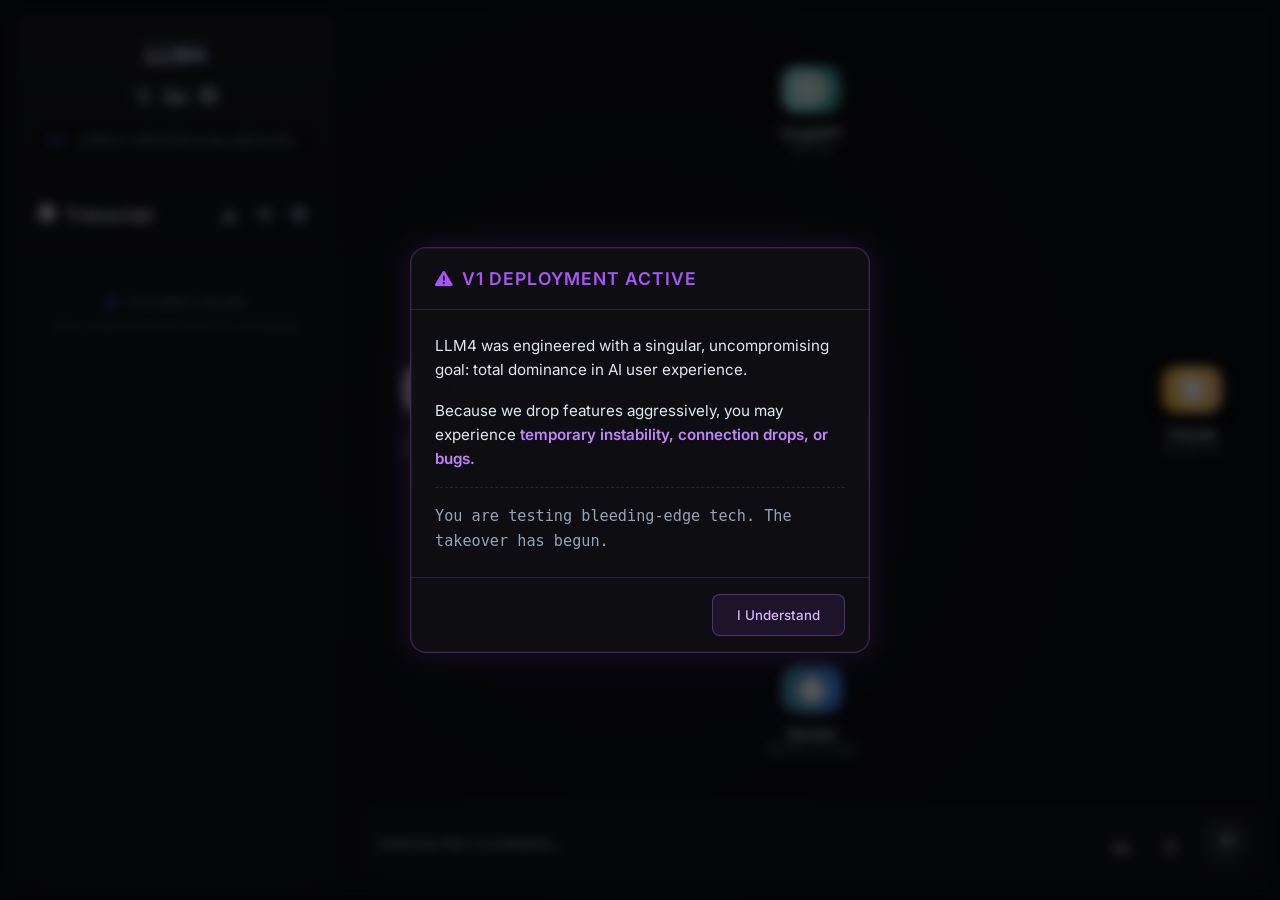
==== app.html @ 4f4368b7 "feat(ui): add Normal Chat option to Oracle dropdown for switching back to default chat" ====
<!DOCTYPE html>
<html lang="en">

<head>
    <meta charset="UTF-8">
    <meta name="viewport"
        content="width=device-width, initial-scale=1.0, minimum-scale=0.8, maximum-scale=1.0, user-scalable=no">
    <style>
        /* Prevent browser zoom from breaking the layout */
        html {
            touch-action: pan-x pan-y;
        }
    </style>
    <title>LLM4</title>
    <link rel="icon" type="image/png" href="logo.png">
    <link rel="stylesheet" href="style.css?v=2.0">
    <link href="https://fonts.googleapis.com/css2?family=Inter:wght@300;400;500;600&display=swap" rel="stylesheet">
    <link rel="stylesheet" href="https://cdnjs.cloudflare.com/ajax/libs/font-awesome/6.5.1/css/all.min.css">
</head>

<body>
    <!-- V1 Deployment Warning Modal -->
    <div id="launch-warning-overlay" class="modal-overlay" style="display:none;">
        <div class="modal glass-panel launch-warning-modal">
            <div class="modal-header warning-header">
                <h2><i class="fa-solid fa-triangle-exclamation"></i> V1 DEPLOYMENT ACTIVE</h2>
            </div>
            <div class="modal-body warning-body">
                <p>LLM4 was engineered with a singular, uncompromising goal: total dominance in AI user experience.</p>
                <p>Because we drop features aggressively, you may experience <strong>temporary instability, connection
                        drops, or bugs.</strong></p>
                <p class="takeover-text">You are testing bleeding-edge tech. The takeover has begun.</p>
            </div>
            <div class="modal-footer warning-footer">
                <button id="accept-warning-btn" class="primary-btn warning-btn">I Understand</button>
            </div>
        </div>
    </div>

    <div class="app-container">

        <!-- Sidebar for Settings & Small Transcript -->
        <aside class="sidebar glass-panel">
            <div class="brand-section">
                <div class="brand-header">
                    <img src="logo.png" alt="LLM4 Logo" class="app-logo" onerror="this.style.display='none'">
                    <h1>LLM4</h1>
                </div>
                <div class="social-links">
                    <a href="https://x.com/LLM4_app" target="_blank" title="X (Twitter)"><i
                            class="fa-brands fa-x-twitter"></i></a>
                    <a href="https://pump.fun/coin/LLM4U1traM3m3T0k3n28xj9B2k4xM3m37T0k3n" target="_blank" title="Pump.fun"><i class="fa-solid fa-pills"></i></a>
                    <a href="index.html" title="Website"><i class="fa-solid fa-globe"></i></a>
                </div>
                <div class="ca-container" id="ca-container">
                    <span class="ca-label">CA:</span>
                    <span class="ca-address" id="ca-text">LLM4U1traM3m3T0k3n28xj9B2k4xM3m37T0k3n</span>
                </div>
            </div>

            <div class="sidebar-header">
                <h2 style="display: flex; align-items: center; gap: 0.5rem; width: 100%;">
                    <a href="index.html" class="back-arrow mobile-only" style="display: none; margin-right: 10px;"><i
                            class="fa-solid fa-house"></i></a>
                    <i class="fa-solid fa-layer-group"></i> Transcript
                </h2>
                <div class="sidebar-actions">
                    <!-- Export + Share shown when enabled in Settings -->
                    <button id="export-btn" class="icon-btn" title="Export transcript" style="display:none">
                        <i class="fa-solid fa-download"></i>
                    </button>
                    <button id="share-btn" class="icon-btn" title="Copy debate to clipboard" style="display:none">
                        <i class="fa-solid fa-share-nodes"></i>
                    </button>
                    <button id="close-transcript-btn" class="icon-btn mobile-only" style="display: none;"
                        title="Close Transcript">
                        <i class="fa-solid fa-xmark"></i>
                    </button>
                    <button id="settings-btn" class="icon-btn" title="Settings">
                        <i class="fa-solid fa-gear"></i>
                    </button>
                </div>
            </div>

            <div class="transcript-container" id="transcript-container">
                <div class="transcript-msg system" style="text-align: center; padding: 2rem 1rem;">
                    <div style="color:#64748b; font-size: 0.8rem; font-weight: 500; letter-spacing: 0.05em;">
                        <i class="fa-solid fa-bolt" style="color: #6366f1; margin-right: 6px;"></i>
                        SYSTEMS ONLINE
                    </div>
                    <div style="font-size:0.75rem; color:#475569; margin-top:0.5rem;">
                        Enter a topic below to initiate the roundtable.
                    </div>
                </div>
            </div>

            <div class="sidebar-footer" style="padding: 0; border: none; min-height: 10px;">
                <!-- Empty or removed footer to save space -->
            </div>
        </aside>

        <!-- Main Roundtable Area -->
        <main class="roundtable-area">

            <!-- Floating consensus panel (shown when flag-consensus-panel is on) -->
            <div id="consensus-panel" class="consensus-panel">
                <div class="consensus-header">⚖ Consensus</div>
                <div id="consensus-text" class="consensus-text"></div>
            </div>

            <div class="roundtable-wrapper" id="roundtable-wrapper">
                <!-- Round counter badge -->
                <div id="round-counter" class="round-counter"></div>

                <!-- The actual "Table" graphic -->
                <div class="table-center">
                    <img src="logo.png" class="table-logo" alt="Logo Watermark" onerror="this.style.display='none'">
                    <div class="core-glow"></div>
                </div>

                <!-- AI Seats will be rendered dynamically by script.js here -->
            </div>

            <!-- Input Area -->
            <div class="input-area glass-panel">

                <!-- Voice bar (shown when STT is active) -->
                <div id="voice-bar" class="voice-bar">
                    <i class="fa-solid fa-microphone-lines voice-pulse"></i>
                    <span id="voice-interim">Listening...</span>
                </div>

                <!-- Vision bar (shown when image is attached) -->
                <div id="vision-bar" class="vision-bar">
                    <img id="vision-preview" src="" alt="attached" class="vision-thumb">
                    <span>Image attached — will be sent with next message</span>
                    <button id="vision-clear-btn" class="icon-btn"><i class="fa-solid fa-xmark"></i></button>
                </div>

                <!-- Controls Popover Panel — slides up from above input -->
                <div id="controls-panel" class="controls-panel">
                    <div class="controls-panel-row">
                        <button id="random-topic-btn" class="ctrl-btn" title="Random Topic">
                            <i class="fa-solid fa-dice"></i>
                            <span>Random Topic</span>
                        </button>
                        <button id="clear-chat-btn" class="ctrl-btn" title="Clear Table">
                            <i class="fa-solid fa-trash-can"></i>
                            <span>Clear Table</span>
                        </button>
                        <button id="pause-btn" class="ctrl-btn" style="display:none" title="Pause">
                            <i class="fa-solid fa-pause"></i>
                            <span>Pause</span>
                        </button>
                        <button id="stop-btn" class="ctrl-btn ctrl-btn-danger" style="display:none" title="Stop">
                            <i class="fa-solid fa-stop"></i>
                            <span>Stop</span>
                        </button>
                    </div>
                    <div class="controls-panel-divider"></div>
                    <div class="controls-panel-section-label">Mode</div>
                    <div class="controls-panel-row mode-selector-row" id="mode-selector-row">
                        <button class="mode-btn active" data-mode="free" title="Free Debate — agents debate openly">💬
                            Free</button>
                        <button class="mode-btn" data-mode="collaborate"
                            title="Collaborate — agents build on each other's ideas">🤝 Collaborate</button>
                        <button class="mode-btn" data-mode="devils"
                            title="Devil's Advocate — challenge the previous speaker">😈 Devil's</button>
                        <button class="mode-btn" data-mode="steelman"
                            title="Steelman — first strengthen the previous argument, then counter it">🔩
                            Steelman</button>
                        <button class="mode-btn" data-mode="oxford"
                            title="Oxford Debate — structured Pro/Con positions">🎓 Oxford</button>
                        <button class="mode-btn" data-mode="firstprinciples"
                            title="First Principles — break claims to base assumptions">⚗️ First Principles</button>
                    </div>
                    <div id="mode-desc" class="mode-desc">Agents debate openly using their default personas</div>
                    <div class="controls-panel-divider"></div>
                    <div class="controls-panel-row">
                        <label class="ctrl-toggle" title="AIs continue talking automatically">
                            <input type="checkbox" id="autopilot-toggle">
                            <span class="ctrl-toggle-track">
                                <span class="ctrl-toggle-thumb"></span>
                            </span>
                            <span class="ctrl-toggle-label"><i class="fa-solid fa-robot"></i> Auto-Pilot</span>
                        </label>
                        <label class="ctrl-toggle" title="Switch to grid layout">
                            <input type="checkbox" id="layout-toggle">
                            <span class="ctrl-toggle-track">
                                <span class="ctrl-toggle-thumb"></span>
                            </span>
                            <span class="ctrl-toggle-label"><i class="fa-solid fa-table-cells"></i> Grid View</span>
                        </label>
                        <label class="ctrl-toggle" title="Run a web research round before the debate starts">
                            <input type="checkbox" id="research-toggle">
                            <span class="ctrl-toggle-track">
                                <span class="ctrl-toggle-thumb"></span>
                            </span>
                            <span class="ctrl-toggle-label"><i class="fa-solid fa-magnifying-glass"></i> Research</span>
                        </label>
                    </div>
                    <div class="controls-panel-divider"></div>
                    <div class="controls-panel-section-label">Speed</div>
                    <div class="speed-slider-row">
                        <span class="speed-label">⚡ Fast</span>
                        <input type="range" id="speed-slider" min="0.25" max="3" step="0.25" value="1">
                        <span class="speed-label">🐢 Slow</span>
                    </div>
                </div>

                <div class="input-wrapper">
                    <!-- Attach button (shown when Vision is enabled) -->
                    <button id="attach-btn" class="icon-btn input-icon-btn" title="Attach image" style="display:none">
                        <i class="fa-solid fa-paperclip"></i>
                    </button>
                    <textarea id="message-input" placeholder="Address the roundtable..." rows="1"></textarea>
                    <!-- Mic button (shown when STT is enabled) -->
                    <button id="mic-btn" class="icon-btn input-icon-btn" title="Voice input" style="display:none">
                        <i class="fa-solid fa-microphone"></i>
                    </button>
                    <!-- Mobile transcript -->
                    <button id="mobile-transcript-btn" class="icon-btn input-icon-btn mobile-only" style="display:none"
                        title="Transcript">
                        <i class="fa-solid fa-layer-group"></i>
                    </button>
                    <!-- Oracle Mode Selector -->
                    <div class="oracle-container" style="position: relative;">
                        <button id="oracle-btn" class="icon-btn input-icon-btn" title="Oracle Mode: Pump.fun (CA)">
                            <i class="fa-solid fa-pills" id="oracle-icon"></i>
                        </button>
                        <!-- Oracle Dropdown Menu -->
                        <div id="oracle-menu" class="oracle-menu" style="display: none; position: absolute; bottom: 100%; right: 0; background: var(--panel-bg); backdrop-filter: blur(16px); border: 1px solid var(--panel-border); border-radius: 8px; padding: 0.5rem; flex-direction: column; gap: 0.25rem; min-width: 160px; z-index: 100;">
                            <button class="oracle-option" data-mode="normal" style="background: transparent; border: none; color: var(--text-secondary); text-align: left; padding: 0.5rem; border-radius: 4px; cursor: pointer; display: flex; align-items: center; gap: 0.5rem; transition: background 0.2s;">
                                <i class="fa-solid fa-comments"></i> Normal Chat
                            </button>
                            <div style="border-top: 1px solid var(--panel-border); margin: 0.2rem 0;"></div>
                            <button class="oracle-option active" data-mode="pump" style="background: transparent; border: none; color: var(--text-primary); text-align: left; padding: 0.5rem; border-radius: 4px; cursor: pointer; display: flex; align-items: center; gap: 0.5rem; transition: background 0.2s;">
                                <i class="fa-solid fa-pills"></i> Pump.fun / Solana
                            </button>
                            <button class="oracle-option" data-mode="tradfi" style="background: transparent; border: none; color: var(--text-secondary); text-align: left; padding: 0.5rem; border-radius: 4px; cursor: pointer; display: flex; align-items: center; gap: 0.5rem; transition: background 0.2s;">
                                <i class="fa-solid fa-chart-line"></i> TradFi / Crypto
                            </button>
                            <button class="oracle-option" data-mode="perps" style="background: transparent; border: none; color: var(--text-secondary); text-align: left; padding: 0.5rem; border-radius: 4px; cursor: pointer; display: flex; align-items: center; gap: 0.5rem; transition: background 0.2s;">
                                <i class="fa-solid fa-fire"></i> Perps / Funding
                            </button>
                        </div>
                    </div>
                    <!-- Controls toggle -->
                    <button id="controls-toggle-btn" class="icon-btn input-icon-btn" title="Controls">
                        <i class="fa-solid fa-sliders"></i>
                    </button>
                    <button id="send-btn" class="send-btn" disabled>
                        <i class="fa-solid fa-paper-plane"></i>
                    </button>
                </div>
                <input type="file" id="vision-file-input" accept="image/*" style="display:none">
            </div>
        </main>
    </div>

    <!-- Settings Modal — same gear icon UX, expanded with Features section -->
    <div id="settings-modal" class="modal-overlay hidden">
        <div class="modal glass-panel">
            <div class="modal-header">
                <h2>Settings</h2>
                <button id="close-modal-btn" class="icon-btn"><i class="fa-solid fa-xmark"></i></button>
            </div>
            <div class="modal-body">
                <div class="form-group">
                    <label for="provider-select">API Provider <span
                            style="background:linear-gradient(135deg,#6366f1,#a855f7);color:#fff;font-size:0.65rem;padding:2px 8px;border-radius:20px;margin-left:8px;font-weight:600;letter-spacing:0.05em;">🔜
                            COMING SOON</span></label>
                    <select id="provider-select" class="provider-select" disabled
                        style="opacity:0.5;cursor:not-allowed;">
                        <option value="openrouter" selected>OpenRouter (All Models)</option>
                    </select>
                    <small class="help-text" style="color:#a855f7;">Multi-provider support coming soon. OpenRouter gives
                        you access to all models.</small>
                </div>
                <div class="form-group">
                    <label for="api-key-input">API Key <span class="label-hint">— stored in memory only</span></label>
                    <input type="password" id="api-key-input" placeholder="sk-or-v1-...">
                    <small class="help-text">Leave blank to use mock responses. Key lives in memory only — never saved
                        to disk.</small>
                </div>
                <div class="form-group" id="custom-endpoint-group" style="display:none">
                    <label for="custom-url-input">Custom Endpoint URL</label>
                    <input type="text" id="custom-url-input"
                        placeholder="https://your-api.example.com/v1/chat/completions">
                </div>

                <div class="form-group">
                    <label for="seat-count-select">Number of AI Seats <span
                            style="background:linear-gradient(135deg,#6366f1,#a855f7);color:#fff;font-size:0.65rem;padding:2px 8px;border-radius:20px;margin-left:8px;font-weight:600;letter-spacing:0.05em;">🔜
                            COMING SOON</span></label>
                    <select id="seat-count-select" class="provider-select" disabled
                        style="opacity:0.5;cursor:not-allowed;">
                        <option value="4" selected>4 Seats</option>
                    </select>
                    <small class="help-text" style="color:#a855f7;">5-8 seat debates coming soon. Currently locked to
                        the original 4-agent roundtable.</small>
                </div>

                <div class="modal-divider"></div>

                <div class="form-group">
                    <label>Features <span class="label-hint">— toggle on/off without editing code</span></label>
                    <div class="feature-flags">
                        <label class="flag-row">
                            <input type="checkbox" id="flag-voice-tts">
                            <div class="flag-text">
                                <span class="flag-label">AI Voice (TTS)</span>
                                <span class="flag-desc">Each agent speaks its response — free, browser-native</span>
                            </div>
                        </label>
                        <label class="flag-row">
                            <input type="checkbox" id="flag-voice-stt">
                            <div class="flag-text">
                                <span class="flag-label">Mic Input (STT)</span>
                                <span class="flag-desc">Speak your prompt instead of typing — free,
                                    browser-native</span>
                            </div>
                        </label>
                        <label class="flag-row">
                            <input type="checkbox" id="flag-vision">
                            <div class="flag-text">
                                <span class="flag-label">Image Upload (Vision)</span>
                                <span class="flag-desc">Attach images to the debate — requires vision-capable
                                    model</span>
                            </div>
                        </label>
                        <label class="flag-row">
                            <input type="checkbox" id="flag-web-search">
                            <div class="flag-text">
                                <span class="flag-label">Enable Real-Time Web Search</span>
                                <span class="flag-desc">Allows AIs to pull live data from the web</span>
                            </div>
                        </label>
                    </div>
                </div>
            </div>
            <div class="modal-footer">
                <button id="save-settings-btn" class="primary-btn">Save Settings</button>
            </div>
        </div>
    </div>

    <script src="https://cdn.jsdelivr.net/npm/marked@12/marked.min.js"></script>
    <script src="https://cdn.jsdelivr.net/npm/dompurify@3/dist/purify.min.js"></script>
    <script src="script.js?v=5.24"></script>
</body>

</html>
---- style.css ----
:root {
    --bg-color: #0b0c10;
    --panel-bg: rgba(20, 22, 30, 0.7);
    --panel-border: rgba(255, 255, 255, 0.08);
    --text-primary: #f8fafc;
    --text-secondary: #94a3b8;
    --accent-color: #6366f1;
    --accent-hover: #4f46e5;

    /* AI Colors */
    --color-chatgpt: #10a37f;
    --color-claude: #d97757;
    --color-gemini: #1a73e8;
    --color-grok: #ffffff;
    --color-user: #8b5cf6;
}

* {
    box-sizing: border-box;
    margin: 0;
    padding: 0;
    font-family: 'Inter', sans-serif;
}

body {
    background-color: var(--bg-color);
    background-image:
        radial-gradient(circle at 50% 50%, rgba(99, 102, 241, 0.1) 0%, transparent 60%);
    color: var(--text-primary);
    height: 100vh;
    overflow: hidden;
    display: flex;
    justify-content: center;
    align-items: center;
}

/* Glassmorphism */
.glass-panel {
    background: var(--panel-bg);
    backdrop-filter: blur(16px);
    -webkit-backdrop-filter: blur(16px);
    border: 1px solid var(--panel-border);
}

.app-container {
    display: flex;
    width: 100%;
    max-width: 1800px;
    height: 100vh;
    padding: 1rem;
    gap: 1.5rem;
}

/* Sidebar Transcript */
.sidebar {
    width: 320px;
    border-radius: 16px;
    display: flex;
    flex-direction: column;
    overflow: hidden;
    transition: all 0.3s ease;
    z-index: 10;
}

.sidebar-header {
    padding: 1rem 1.25rem;
    border-bottom: 1px solid var(--panel-border);
    display: flex;
    justify-content: space-between;
    align-items: center;
}

.brand-section {
    padding: 1.5rem 1.25rem;
    border-bottom: 1px solid rgba(255, 255, 255, 0.05);
    display: flex;
    flex-direction: column;
    align-items: center;
    gap: 1rem;
    background: linear-gradient(180deg, rgba(255, 255, 255, 0.03) 0%, transparent 100%);
}

.brand-header {
    display: flex;
    align-items: center;
    gap: 0.75rem;
}

.app-logo {
    width: 48px;
    height: 48px;
    border-radius: 12px;
    object-fit: cover;
    box-shadow: 0 4px 12px rgba(0, 0, 0, 0.3);
}

.brand-info {
    text-align: center;
}

.brand-header h1 {
    font-size: 1.4rem;
    font-weight: 700;
    margin: 0;
    background: linear-gradient(90deg, #fff, #a5b4fc);
    -webkit-background-clip: text;
    background-clip: text;
    -webkit-text-fill-color: transparent;
}

.social-links {
    display: flex;
    justify-content: center;
    gap: 0.75rem;
}

.social-links a {
    color: var(--text-secondary);
    font-size: 1.2rem;
    transition: color 0.2s, transform 0.2s;
}

.social-links a:hover {
    color: white;
    transform: translateY(-2px);
}

.ca-container {
    background: rgba(0, 0, 0, 0.3);
    border: 1px solid rgba(255, 255, 255, 0.1);
    border-radius: 8px;
    padding: 0.5rem;
    width: 100%;
    display: flex;
    justify-content: space-between;
    align-items: center;
    gap: 0.5rem;
    cursor: pointer;
    transition: all 0.2s;
    position: relative;
}

.ca-container::after {
    content: "Click to copy";
    position: absolute;
    bottom: -28px;
    left: 50%;
    transform: translateX(-50%);
    background: rgba(0, 0, 0, 0.8);
    color: white;
    padding: 4px 8px;
    border-radius: 4px;
    font-size: 0.7rem;
    opacity: 0;
    transition: opacity 0.2s;
    pointer-events: none;
    white-space: nowrap;
    z-index: 50;
}

.ca-container:hover {
    border-color: rgba(255, 255, 255, 0.3);
    background: rgba(255, 255, 255, 0.05);
    transform: scale(1.02);
}

.ca-container:hover::after {
    opacity: 1;
}

.ca-container.copied {
    border-color: #10a37f;
    background: rgba(16, 163, 127, 0.1);
}

.ca-container.copied::after {
    content: "Copied!";
    color: #10a37f;
}

.ca-label {
    font-weight: 600;
    font-size: 0.75rem;
    color: var(--accent-color);
}

.ca-address {
    font-family: monospace;
    font-size: 0.75rem;
    color: var(--text-secondary);
    white-space: nowrap;
    overflow: hidden;
    text-overflow: ellipsis;
}

.sidebar-header h2 {
    font-size: 1.1rem;
    font-weight: 600;
    display: flex;
    align-items: center;
    gap: 0.5rem;
}

.transcript-container {
    flex: 1;
    padding: 1rem;
    overflow-y: auto;
    display: flex;
    flex-direction: column;
    gap: 0.75rem;
}

.transcript-container::-webkit-scrollbar {
    width: 4px;
}

.transcript-container::-webkit-scrollbar-thumb {
    background: rgba(255, 255, 255, 0.1);
    border-radius: 4px;
}

.transcript-msg {
    font-size: 0.85rem;
    padding: 0.6rem 0.75rem;
    border-radius: 8px;
    background: rgba(255, 255, 255, 0.03);
    border-left: 3px solid transparent;
    max-height: 450px;
    overflow-y: auto;
    flex-shrink: 0;
    position: relative;
    cursor: pointer;
    transition: max-height 0.3s ease, background 0.3s ease;
}

.transcript-msg:hover {
    background: rgba(255, 255, 255, 0.05);
}

.transcript-msg.expanded {
    max-height: 400px;
    overflow-y: auto;
    cursor: default;
}

.msg-copy-btn {
    position: absolute;
    top: 8px;
    right: 8px;
    background: rgba(0, 0, 0, 0.3);
    border: 1px solid rgba(255, 255, 255, 0.1);
    color: var(--text-secondary);
    border-radius: 4px;
    padding: 4px 6px;
    font-size: 0.7rem;
    cursor: pointer;
    opacity: 0;
    transition: opacity 0.2s, background 0.2s, color 0.2s;
    z-index: 5;
}

.transcript-msg .a2a-mention {
    background: rgba(99, 102, 241, 0.15);
    color: #a5b4fc;
    border: 1px solid rgba(99, 102, 241, 0.3);
    padding: 2px 6px;
    border-radius: 4px;
    font-weight: 600;
    font-size: 0.9em;
    cursor: default;
}

.transcript-msg:hover .msg-copy-btn {
    opacity: 1;
}

.msg-copy-btn:hover {
    background: rgba(0, 0, 0, 0.6);
    color: var(--text-primary);
}

.msg-copy-btn.copied {
    color: #10a37f;
    border-color: #10a37f;
    background: rgba(16, 163, 127, 0.1);
}

.transcript-msg::-webkit-scrollbar {
    width: 4px;
}

.transcript-msg::-webkit-scrollbar-thumb {
    background: rgba(255, 255, 255, 0.2);
    border-radius: 4px;
}

.transcript-msg strong {
    display: block;
    margin-bottom: 0.25rem;
    font-size: 0.75rem;
    color: var(--text-secondary);
    text-transform: uppercase;
    letter-spacing: 0.5px;
}

.transcript-msg.system {
    color: var(--text-secondary);
    text-align: center;
    font-size: 0.8rem;
    border: none;
    background: transparent;
    height: auto;
    overflow-y: visible;
}

.transcript-msg.user {
    border-left-color: var(--color-user);
    background: rgba(139, 92, 246, 0.1);
}

.transcript-msg.chatgpt {
    border-left-color: var(--color-chatgpt);
}

.transcript-msg.claude {
    border-left-color: var(--color-claude);
}

.transcript-msg.gemini {
    border-left-color: var(--color-gemini);
}

.transcript-msg.grok {
    border-left-color: var(--color-grok);
}

.sidebar-footer {
    padding: 1rem;
    border-top: 1px solid var(--panel-border);
}

/* Icons and buttons */
.icon-btn {
    background: transparent;
    border: none;
    color: var(--text-secondary);
    cursor: pointer;
    font-size: 1rem;
    display: flex;
    align-items: center;
    gap: 0.5rem;
    padding: 0.5rem;
    border-radius: 8px;
    transition: all 0.2s;
}

.icon-btn:hover {
    color: var(--text-primary);
    background: rgba(255, 255, 255, 0.1);
}

.primary-btn {
    background: var(--accent-color);
    color: white;
    border: none;
    padding: 0.75rem 1.5rem;
    border-radius: 8px;
    font-weight: 500;
    cursor: pointer;
    transition: background 0.2s;
}

.primary-btn:hover {
    background: var(--accent-hover);
}

/* Main Roundtable Area */
.roundtable-area {
    flex: 1;
    display: flex;
    flex-direction: column;
    position: relative;
    overflow: hidden;
}

.roundtable-wrapper {
    flex: 1;
    position: relative;
    display: flex;
    justify-content: center;
    align-items: center;
}

/* The Table */
.table-center {
    width: 450px;
    height: 450px;
    border-radius: 50%;
    background: radial-gradient(circle at center, rgba(30, 35, 50, 0.8) 0%, rgba(15, 17, 26, 0.9) 100%);
    border: 2px solid rgba(255, 255, 255, 0.05);
    box-shadow:
        inset 0 0 50px rgba(0, 0, 0, 0.5),
        0 0 100px rgba(99, 102, 241, 0.1);
    position: relative;
    display: flex;
    justify-content: center;
    align-items: center;
    z-index: 1;
}

.table-logo {
    position: absolute;
    width: 65%;
    height: 65%;
    object-fit: contain;
    opacity: 0.25;
    z-index: 0;
    pointer-events: none;
    filter: grayscale(100%) brightness(1.5);
}

.core-glow {
    width: 150px;
    height: 150px;
    border-radius: 50%;
    background: radial-gradient(circle at center, rgba(99, 102, 241, 0.15) 0%, transparent 70%);
    animation: pulse-glow 6s infinite alternate ease-in-out;
}

@keyframes pulse-glow {
    0% {
        transform: scale(0.8);
        opacity: 0.5;
    }

    100% {
        transform: scale(1.2);
        opacity: 1;
    }
}

/* AI Seats */
.ai-seat {
    position: absolute;
    display: flex;
    flex-direction: column;
    align-items: center;
    justify-content: center;
    width: 90px;
    height: 90px;
    z-index: 10;
    transition: transform 0.3s cubic-bezier(0.175, 0.885, 0.32, 1.275);
}

/* Positioning the seats around the table */
.pos-top {
    top: 5%;
    left: 50%;
    transform: translateX(-50%);
}

.pos-bottom {
    bottom: 5%;
    left: 50%;
    transform: translateX(-50%);
}

.pos-left {
    left: 5%;
    top: 50%;
    transform: translateY(-50%);
}

.pos-right {
    right: 5%;
    top: 50%;
    transform: translateY(-50%);
}

/* If someone is speaking, elevate them slightly */
.ai-seat.speaking {
    transform: scale(1.1);
}

.pos-top.speaking {
    transform: translateX(-50%) scale(1.1);
}

.pos-bottom.speaking {
    transform: translateX(-50%) scale(1.1);
}

.pos-left.speaking {
    transform: translateY(-50%) scale(1.1);
}

.pos-right.speaking {
    transform: translateY(-50%) scale(1.1);
}

.avatar {
    width: 60px;
    height: 60px;
    border-radius: 16px;
    display: flex;
    align-items: center;
    justify-content: center;
    color: white;
    font-size: 1.5rem;
    box-shadow: inset 0 2px 5px rgba(255, 255, 255, 0.2), 0 5px 15px rgba(0, 0, 0, 0.5);
    background: transparent;
    transition: all 0.4s cubic-bezier(0.175, 0.885, 0.32, 1.275);
    z-index: 2;
    overflow: hidden;
    padding: 0;
}

@keyframes floatLogo {
    0% {
        transform: translateY(0px);
    }

    50% {
        transform: translateY(-3px);
    }

    100% {
        transform: translateY(0px);
    }
}

.avatar svg {
    filter: drop-shadow(0 2px 4px rgba(0, 0, 0, 0.3));
}

/* Avatars glowing when speaking */
.ai-seat.speaking .avatar.chatgpt {
    outline: 2px solid var(--color-chatgpt);
    box-shadow: 0 0 14px rgba(16, 163, 127, 0.35);
}

.ai-seat.speaking .avatar.claude {
    outline: 2px solid #EBD9CE;
    box-shadow: 0 0 14px rgba(235, 217, 206, 0.2);
}

.ai-seat.speaking .avatar.gemini {
    outline: 2px solid rgba(255, 255, 255, 0.8);
    box-shadow: 0 0 14px rgba(255, 255, 255, 0.25);
}

.ai-seat.speaking .avatar.grok {
    outline: 2px solid var(--color-grok);
    box-shadow: 0 0 14px rgba(255, 255, 255, 0.25);
}

.avatar.chatgpt {
    background-color: transparent !important;
}

.avatar.claude {
    background-color: transparent !important;
}

.avatar.gemini {
    background-color: transparent !important;
}

.avatar.grok {
    background-color: transparent !important;
}

.ai-badge {
    margin-top: 12px;
    text-align: center;
    font-weight: 600;
    font-size: 0.9rem;
    text-shadow: 0 2px 4px rgba(0, 0, 0, 0.5);
}

.ai-badge small {
    display: block;
    font-size: 0.7rem;
    color: var(--text-secondary);
    font-weight: 400;
}

/* Typing Indicator (Small dot near avatar) */
.status-indicator {
    position: absolute;
    top: 5px;
    right: 20px;
    width: 12px;
    height: 12px;
    border-radius: 50%;
    background-color: transparent;
    transition: all 0.3s;
    z-index: 3;
}

.ai-seat.typing .status-indicator {
    background-color: #eab308;
    box-shadow: 0 0 10px #eab308;
    animation: blink 1s infinite alternate;
}

@keyframes blink {
    0% {
        opacity: 0.4;
        transform: scale(0.8);
    }

    100% {
        opacity: 1;
        transform: scale(1.1);
    }
}

/* Speech Bubbles */
.speech-bubble {
    position: absolute;
    width: 320px;
    max-height: 250px;
    background: rgba(25, 28, 41, 0.92);
    backdrop-filter: blur(8px);
    -webkit-backdrop-filter: blur(8px);
    border: 1px solid var(--panel-border);
    border-radius: 16px;
    padding: 1.25rem;
    opacity: 0;
    pointer-events: none;
    transform: scale(0.9);
    transition: opacity 0.35s cubic-bezier(0.175, 0.885, 0.32, 1.275), transform 0.35s cubic-bezier(0.175, 0.885, 0.32, 1.275);
    will-change: opacity, transform;
    z-index: 20;
    box-shadow: 0 15px 35px rgba(0, 0, 0, 0.4);
    display: flex;
    flex-direction: column;
}

.speech-bubble.visible {
    opacity: 1;
    pointer-events: auto;
    transform: scale(1);
}

.bubble-content {
    overflow-y: auto;
    max-height: 200px;
    font-size: 0.95rem;
    line-height: 1.6;
    color: var(--text-primary);
}

.bubble-content::-webkit-scrollbar {
    width: 4px;
}

.bubble-content::-webkit-scrollbar-thumb {
    background: rgba(255, 255, 255, 0.2);
    border-radius: 4px;
}

.bubble-content p {
    margin-bottom: 0.75rem;
}

.bubble-content p:last-child {
    margin-bottom: 0;
}

.bubble-content pre {
    background: #000;
    border-radius: 8px;
    padding: 0.75rem;
    margin: 0.5rem 0;
    overflow-x: auto;
}

.bubble-content code {
    font-family: monospace;
    background: rgba(0, 0, 0, 0.3);
    padding: 0.2rem 0.4rem;
    border-radius: 4px;
    font-size: 0.85em;
}

/* Bubble placements with CSS arrows */
.bubble-top {
    top: 100px;
    left: 50%;
    transform: translate(-50%, 20px) scale(0.9);
}

.bubble-top.visible {
    transform: translate(-50%, 0) scale(1);
}

.bubble-top::before {
    content: '';
    position: absolute;
    top: -10px;
    left: 50%;
    transform: translateX(-50%);
    border-width: 0 10px 10px 10px;
    border-style: solid;
    border-color: transparent transparent rgba(25, 28, 41, 0.85) transparent;
}

.bubble-bottom {
    bottom: 100px;
    left: 50%;
    transform: translate(-50%, -20px) scale(0.9);
}

.bubble-bottom.visible {
    transform: translate(-50%, 0) scale(1);
}

.bubble-bottom::after {
    content: '';
    position: absolute;
    bottom: -10px;
    left: 50%;
    transform: translateX(-50%);
    border-width: 10px 10px 0 10px;
    border-style: solid;
    border-color: rgba(25, 28, 41, 0.85) transparent transparent transparent;
}

.bubble-left {
    left: 100px;
    top: 50%;
    transform: translate(-20px, -50%) scale(0.9);
}

.bubble-left.visible {
    transform: translate(0, -50%) scale(1);
}

.bubble-left::before {
    content: '';
    position: absolute;
    left: -10px;
    top: 50%;
    transform: translateY(-50%);
    border-width: 10px 10px 10px 0;
    border-style: solid;
    border-color: transparent rgba(25, 28, 41, 0.85) transparent transparent;
}

.bubble-right {
    right: 100px;
    top: 50%;
    transform: translate(20px, -50%) scale(0.9);
}

.bubble-right.visible {
    transform: translate(0, -50%) scale(1);
}

.bubble-right::after {
    content: '';
    position: absolute;
    right: -10px;
    top: 50%;
    transform: translateY(-50%);
    border-width: 10px 0 10px 10px;
    border-style: solid;
    border-color: transparent transparent transparent rgba(25, 28, 41, 0.85);
}

/* Color themed borders for bubbles */
#bubble-chatgpt {
    border-top: 3px solid var(--color-chatgpt);
}

#bubble-claude {
    border-right: 3px solid var(--color-claude);
}

#bubble-gemini {
    border-bottom: 3px solid var(--color-gemini);
}

#bubble-grok {
    border-left: 3px solid var(--color-grok);
}

.transcript-msg.consensus {
    border-left-color: #6366f1;
    background: rgba(99, 102, 241, 0.08);
}

.transcript-msg.consensus strong {
    color: #818cf8;
}

/* Input Area */
.input-area {
    border-radius: 16px;
    padding: 0.75rem 1rem;
    display: flex;
    flex-direction: column;
    gap: 0.75rem;
    position: relative;
    z-index: 10;
    margin-bottom: 0.5rem;
}

.input-controls-top {
    display: flex;
    justify-content: space-between;
    align-items: center;
    width: 100%;
}

.control-group {
    display: flex;
    gap: 0.5rem;
    align-items: center;
}

.secondary-btn {
    background: transparent;
    color: var(--text-secondary);
    border: 1px solid var(--panel-border);
    padding: 0.5rem 1rem;
    border-radius: 20px;
    font-size: 0.85rem;
    font-weight: 500;
    cursor: pointer;
    transition: all 0.2s;
    display: flex;
    align-items: center;
    gap: 0.5rem;
}

.secondary-btn:hover {
    color: var(--text-primary);
    border-color: rgba(255, 255, 255, 0.2);
    background: rgba(255, 255, 255, 0.05);
}

/* Toggle Switch */
.toggle-switch {
    display: flex;
    align-items: center;
    gap: 0.5rem;
    cursor: pointer;
    font-size: 0.85rem;
    color: var(--text-secondary);
    user-select: none;
}

.toggle-switch:hover {
    color: var(--text-primary);
}

.toggle-switch input {
    opacity: 0;
    width: 0;
    height: 0;
}

.slider {
    position: relative;
    display: inline-block;
    width: 36px;
    height: 20px;
    background-color: rgba(255, 255, 255, 0.1);
    border-radius: 20px;
    transition: .4s;
}

.slider:before {
    position: absolute;
    content: "";
    height: 14px;
    width: 14px;
    left: 3px;
    bottom: 3px;
    background-color: var(--text-secondary);
    transition: .4s;
    border-radius: 50%;
}

input:checked+.slider {
    background-color: var(--color-user);
}

input:checked+.slider:before {
    transform: translateX(16px);
    background-color: white;
}

/* ── Controls Popover Panel ───────────────────────────────── */
.controls-panel {
    position: absolute;
    bottom: calc(100% + 10px);
    left: 0;
    right: 0;
    background: rgba(18, 20, 32, 0.97);
    backdrop-filter: blur(20px);
    -webkit-backdrop-filter: blur(20px);
    border: 1px solid var(--panel-border);
    border-radius: 16px;
    padding: 1rem 1.25rem;
    display: flex;
    flex-direction: column;
    gap: 0.75rem;
    opacity: 0;
    pointer-events: none;
    transform: translateY(8px) scale(0.98);
    transition: opacity 0.2s ease, transform 0.2s ease;
    z-index: 50;
    box-shadow: 0 -8px 32px rgba(0, 0, 0, 0.4);
}

.controls-panel.open {
    opacity: 1;
    pointer-events: auto;
    transform: translateY(0) scale(1);
}

.controls-panel-row {
    display: flex;
    align-items: center;
    gap: 0.6rem;
    flex-wrap: wrap;
}

.controls-panel-divider {
    height: 1px;
    background: var(--panel-border);
    margin: 0 -0.25rem;
}

/* Compact action buttons inside panel */
.ctrl-btn {
    display: flex;
    align-items: center;
    gap: 0.45rem;
    padding: 0.45rem 0.85rem;
    background: rgba(255, 255, 255, 0.05);
    border: 1px solid rgba(255, 255, 255, 0.08);
    border-radius: 10px;
    color: var(--text-secondary);
    font-size: 0.82rem;
    font-family: var(--font-family);
    cursor: pointer;
    transition: all 0.15s ease;
    white-space: nowrap;
}

.ctrl-btn:hover {
    background: rgba(255, 255, 255, 0.1);
    color: var(--text-primary);
    border-color: rgba(255, 255, 255, 0.15);
}

.ctrl-btn i {
    font-size: 0.75rem;
}

.ctrl-btn-danger {
    color: #ef4444;
    border-color: rgba(239, 68, 68, 0.25);
}

.ctrl-btn-danger:hover {
    background: rgba(239, 68, 68, 0.15);
    color: #f87171;
}

/* Custom toggles inside panel */
.ctrl-toggle {
    display: flex;
    align-items: center;
    gap: 0.6rem;
    cursor: pointer;
    padding: 0.45rem 0.85rem;
    border-radius: 10px;
    border: 1px solid rgba(255, 255, 255, 0.08);
    transition: background 0.15s ease;
    user-select: none;
}

.ctrl-toggle:hover {
    background: rgba(255, 255, 255, 0.05);
}

.ctrl-toggle input {
    display: none;
}

.ctrl-toggle-track {
    position: relative;
    width: 34px;
    height: 18px;
    background: rgba(255, 255, 255, 0.1);
    border-radius: 18px;
    transition: background 0.25s;
    flex-shrink: 0;
}

.ctrl-toggle input:checked~.ctrl-toggle-track {
    background: var(--accent-color);
}

.ctrl-toggle-thumb {
    position: absolute;
    top: 2px;
    left: 2px;
    width: 14px;
    height: 14px;
    background: var(--text-secondary);
    border-radius: 50%;
    transition: transform 0.25s cubic-bezier(0.34, 1.56, 0.64, 1), background 0.25s;
}

.ctrl-toggle input:checked~.ctrl-toggle-track .ctrl-toggle-thumb {
    transform: translateX(16px);
    background: white;
}

.ctrl-toggle-label {
    font-size: 0.82rem;
    color: var(--text-secondary);
    display: flex;
    align-items: center;
    gap: 0.4rem;
    transition: color 0.15s;
}

.ctrl-toggle:has(input:checked) .ctrl-toggle-label {
    color: var(--text-primary);
}

/* Controls toggle button active state */
.icon-btn.active {
    color: var(--accent-color);
    background: rgba(99, 102, 241, 0.12);
}

/* Debate mode selector */
.controls-panel-section-label {
    font-size: 0.7rem;
    text-transform: uppercase;
    letter-spacing: 0.08em;
    color: var(--text-secondary);
    font-weight: 600;
    margin-bottom: -0.1rem;
}

.mode-selector-row {
    flex-wrap: wrap;
    gap: 0.4rem;
}

.mode-btn {
    padding: 0.35rem 0.75rem;
    background: rgba(255, 255, 255, 0.04);
    border: 1px solid rgba(255, 255, 255, 0.07);
    border-radius: 20px;
    color: var(--text-secondary);
    font-size: 0.78rem;
    font-family: var(--font-family);
    cursor: pointer;
    transition: all 0.15s ease;
    white-space: nowrap;
}

.mode-btn:hover {
    background: rgba(255, 255, 255, 0.09);
    color: var(--text-primary);
}

.mode-btn.active {
    background: rgba(99, 102, 241, 0.18);
    border-color: rgba(99, 102, 241, 0.5);
    color: #a5b4fc;
    font-weight: 500;
}

.mode-desc {
    font-size: 0.75rem;
    color: var(--text-secondary);
    font-style: italic;
    margin-top: -0.2rem;
    padding: 0 0.1rem;
}

/* ── Round Counter Badge ─────────────────────────────────────── */
.round-counter {
    position: absolute;
    top: 12px;
    left: 50%;
    transform: translateX(-50%);
    background: rgba(99, 102, 241, 0.15);
    border: 1px solid rgba(99, 102, 241, 0.35);
    color: #a5b4fc;
    font-size: 0.72rem;
    font-weight: 600;
    letter-spacing: 0.08em;
    text-transform: uppercase;
    padding: 0.25rem 0.7rem;
    border-radius: 20px;
    pointer-events: none;
    opacity: 0;
    transition: opacity 0.3s;
    z-index: 5;
    white-space: nowrap;
}

.round-counter:not(:empty) {
    opacity: 1;
}

/* ── Speed Slider ────────────────────────────────────────────── */
.speed-slider-row {
    display: flex;
    align-items: center;
    gap: 0.6rem;
    width: 100%;
    padding: 0.1rem 0;
}

.speed-label {
    font-size: 0.72rem;
    color: var(--text-secondary);
    white-space: nowrap;
    flex-shrink: 0;
}

#speed-slider {
    flex: 1;
    -webkit-appearance: none;
    appearance: none;
    height: 3px;
    background: rgba(255, 255, 255, 0.12);
    border-radius: 3px;
    outline: none;
    cursor: pointer;
}

#speed-slider::-webkit-slider-thumb {
    -webkit-appearance: none;
    width: 14px;
    height: 14px;
    border-radius: 50%;
    background: var(--accent-color);
    cursor: pointer;
    transition: transform 0.15s;
}

#speed-slider::-webkit-slider-thumb:hover {
    transform: scale(1.2);
}

/* ── Typing Dots bubble ──────────────────────────────────────── */
.typing-dots {
    display: inline-flex;
    align-items: center;
    gap: 4px;
    padding: 4px 2px;
}

.typing-dots span {
    width: 7px;
    height: 7px;
    background: var(--text-secondary);
    border-radius: 50%;
    animation: typingBounce 1.2s infinite ease-in-out;
}

.typing-dots span:nth-child(2) {
    animation-delay: 0.2s;
}

.typing-dots span:nth-child(3) {
    animation-delay: 0.4s;
}

@keyframes typingBounce {

    0%,
    60%,
    100% {
        transform: translateY(0);
        opacity: 0.4;
    }

    30% {
        transform: translateY(-5px);
        opacity: 1;
    }
}

/* ── Response Time Badge ─────────────────────────────────────── */
.resp-time {
    display: inline-block;
    font-size: 0.68rem;
    color: var(--text-secondary);
    background: rgba(255, 255, 255, 0.05);
    border-radius: 4px;
    padding: 0.1rem 0.35rem;
    margin-left: 0.4rem;
    vertical-align: middle;
    opacity: 0.7;
}

/* ── Reaction Buttons ────────────────────────────────────────── */
.react-bar {
    display: flex;
    gap: 0.3rem;
    margin-top: 0.4rem;
}

.react-btn {
    display: inline-flex;
    align-items: center;
    gap: 0.25rem;
    background: rgba(255, 255, 255, 0.04);
    border: 1px solid rgba(255, 255, 255, 0.07);
    border-radius: 6px;
    padding: 0.15rem 0.5rem;
    font-size: 0.75rem;
    color: var(--text-secondary);
    cursor: pointer;
    transition: all 0.15s;
    font-family: var(--font-family);
}

.react-btn:hover {
    background: rgba(255, 255, 255, 0.1);
    color: var(--text-primary);
}

.react-btn.voted-up {
    background: rgba(34, 197, 94, 0.15);
    border-color: rgba(34, 197, 94, 0.35);
    color: #86efac;
}

.react-btn.voted-down {
    background: rgba(239, 68, 68, 0.1);
    border-color: rgba(239, 68, 68, 0.25);
    color: #fca5a5;
}

/* ── Custom Persona textarea ─────────────────────────────────── */
.custom-persona-wrap {
    margin-top: 0.6rem;
    display: flex;
    flex-direction: column;
    gap: 0.4rem;
}

.custom-persona-wrap textarea {
    width: 100%;
    min-height: 64px;
    font-size: 0.75rem;
    resize: vertical;
    padding: 0.5rem;
    background: rgba(255, 255, 255, 0.05);
    border: 1px solid rgba(255, 255, 255, 0.1);
    border-radius: 8px;
    color: var(--text-primary);
}

.custom-persona-wrap textarea::placeholder {
    color: var(--text-secondary);
}

.custom-persona-wrap button {
    align-self: flex-end;
    padding: 0.3rem 0.75rem;
    background: var(--accent-color);
    border: none;
    border-radius: 8px;
    color: white;
    font-size: 0.75rem;
    cursor: pointer;
    transition: background 0.15s;
}

.custom-persona-wrap button:hover {
    background: var(--accent-hover);
}

.custom-persona-wrap .persona-active-tag {
    font-size: 0.7rem;
    color: #86efac;
    background: rgba(34, 197, 94, 0.1);
    border-radius: 4px;
    padding: 0.15rem 0.4rem;
}

/* ── Research round transcript entry ─────────────────────────── */
.transcript-msg.research {
    border-left: 2px solid #f59e0b;
    background: rgba(245, 158, 11, 0.05);
}

.transcript-msg.research strong {
    color: #fcd34d;
}

.input-wrapper {
    display: flex;
    width: 100%;
    align-items: flex-end;
    gap: 1rem;
}


textarea {
    flex: 1;
    background: transparent;
    border: none;
    color: var(--text-primary);
    font-size: 1rem;
    resize: none;
    padding: 0.5rem 0;
    max-height: 150px;
    min-height: 24px;
    line-height: 1.5;
    outline: none;
}

textarea::placeholder {
    color: var(--text-secondary);
}

.send-btn {
    background: var(--accent-color);
    color: white;
    border: none;
    width: 44px;
    height: 44px;
    border-radius: 12px;
    display: flex;
    justify-content: center;
    align-items: center;
    cursor: pointer;
    transition: all 0.2s;
    flex-shrink: 0;
}

.send-btn:hover:not(:disabled) {
    background: var(--accent-hover);
    transform: scale(1.05);
}

.send-btn:disabled {
    background: var(--panel-border);
    color: var(--text-secondary);
    cursor: not-allowed;
}

/* Modal from before remains unchanged */
.modal-overlay {
    position: fixed;
    top: 0;
    left: 0;
    right: 0;
    bottom: 0;
    background: rgba(0, 0, 0, 0.5);
    backdrop-filter: blur(4px);
    display: flex;
    justify-content: center;
    align-items: center;
    z-index: 100;
    opacity: 1;
    transition: opacity 0.3s;
}

.modal-overlay.hidden {
    opacity: 0;
    pointer-events: none;
}

.modal {
    width: 90%;
    max-width: 450px;
    border-radius: 16px;
    transform: scale(1);
    transition: transform 0.3s cubic-bezier(0.175, 0.885, 0.32, 1.275);
}

.modal-overlay.hidden .modal {
    transform: scale(0.9);
}

/* ── V1 Warning Modal ─────────────────────────────────────────── */
.launch-warning-modal {
    max-width: 500px;
    border: 1px solid rgba(168, 85, 247, 0.3);
    box-shadow: 0 0 30px rgba(168, 85, 247, 0.15), 0 0 0 1px rgba(255, 255, 255, 0.05) inset;
    background: rgba(15, 15, 20, 0.95);
}

.warning-header {
    border-bottom: 1px solid rgba(168, 85, 247, 0.2);
}

.warning-header h2 {
    color: #a855f7;
    display: flex;
    align-items: center;
    gap: 0.5rem;
    font-size: 1.1rem;
    letter-spacing: 1px;
}

.warning-body {
    color: #e2e8f0;
    font-size: 0.95rem;
    line-height: 1.6;
}

.warning-body p {
    margin-bottom: 1rem;
}

.warning-body p:last-child {
    margin-bottom: 0;
}

.warning-body strong {
    color: #c084fc;
    font-weight: 600;
}

.takeover-text {
    font-family: monospace;
    color: #94a3b8;
    border-top: 1px dashed rgba(255, 255, 255, 0.1);
    padding-top: 1rem;
    margin-top: 0.5rem;
}

.warning-footer {
    border-top: 1px solid rgba(168, 85, 247, 0.2);
    display: flex;
    justify-content: flex-end;
}

.warning-btn {
    background: rgba(168, 85, 247, 0.1);
    border: 1px solid rgba(168, 85, 247, 0.4);
    color: #d8b4fe;
}

.warning-btn:hover {
    background: rgba(168, 85, 247, 0.2);
    border-color: rgba(168, 85, 247, 0.6);
    color: #fff;
    box-shadow: 0 0 15px rgba(168, 85, 247, 0.3);
}

#launch-warning-overlay.modal-overlay {
    pointer-events: auto !important;
    z-index: 9999 !important;
}

#accept-warning-btn {
    pointer-events: auto !important;
    position: relative;
    z-index: 10000 !important;
}

.modal-header {
    padding: 1.5rem;
    border-bottom: 1px solid var(--panel-border);
    display: flex;
    justify-content: space-between;
    align-items: center;
}

.modal-body {
    padding: 1.5rem;
}

.form-group {
    display: flex;
    flex-direction: column;
    gap: 0.5rem;
}

.form-group label {
    font-size: 0.9rem;
    font-weight: 500;
}

.form-group input {
    background: rgba(0, 0, 0, 0.2);
    border: 1px solid var(--panel-border);
    padding: 0.75rem;
    border-radius: 8px;
    color: var(--text-primary);
    font-size: 1rem;
    outline: none;
}

.form-group input:focus {
    border-color: var(--accent-color);
}

.help-text {
    font-size: 0.8rem;
    color: var(--text-secondary);
}

.modal-footer {
    padding: 1.5rem;
    border-top: 1px solid var(--panel-border);
    display: flex;
    justify-content: flex-end;
    gap: 1rem;
}

/* Base style for the back link */
.back-link {
    color: var(--text-secondary);
    margin-right: 0.5rem;
    transition: color 0.2s;
}

.back-link:hover {
    color: var(--text-primary);
}

/* Mobile Responsiveness - V2 Side-by-Side UI Adapted */
@media (max-width: 768px) {
    body {
        overflow-y: auto;
    }

    .app-container {
        display: flex;
        flex-direction: column;
        height: 100vh;
        overflow: hidden;
        padding: 0;
        gap: 0;
    }

    /* WE WANT: Avatars ABOVE Transcript.
       Since .app-container displays standard block/column order,
       we will use Flexbox ordering to swap them if necessary, 
       but here, roundtable-area is naturally below the sidebar in DOM.
       Wait, in app.html, sidebar is first, then roundtable-area.
       So we MUST use Flexbox ordering to swap. */
    .roundtable-area {
        order: 1;
        /* Avatars on top */
        height: auto;
        flex: none;
        /* Do not grow */
        overflow-y: visible;
        overflow-x: hidden;
        margin-bottom: 0;
        /* Removing space for bottom input since transcript is there */
        padding: 0.5rem;
        background: var(--panel-bg);
        border-bottom: 1px solid var(--panel-border);
        z-index: 20;
    }

    /* Make sidebar inline below the avatars instead of a sliding modal */
    .sidebar {
        order: 2;
        /* Transcript below avatars */
        position: static;
        /* Overriding previous 'fixed' modal behavior */
        width: 100%;
        flex: 1;
        /* Take remaining height */
        height: auto;
        max-height: calc(100vh - 120px - 70px);
        /* Fill space minus avatars and input */
        z-index: 10;
        border-radius: 0;
        border: none;
        display: flex;
        flex-direction: column;
        background: transparent;
        backdrop-filter: none;
    }

    /* Since sidebar is now persistent inline, hide its close button */
    #close-transcript-btn {
        display: none !important;
    }

    /* Hide brand section in mobile to save vertical space */
    .brand-section {
        display: none;
    }

    .sidebar-header {
        padding: 0.75rem 1rem;
        background: rgba(0, 0, 0, 0.2);
    }

    .sidebar-header h2 {
        font-size: 1rem;
    }

    .transcript-container {
        max-height: none;
        flex: 1;
        overflow-y: auto;
        padding-bottom: 90px;
        /* Space for input area */
        padding: 0.75rem 1rem;
        gap: 0.75rem;
    }

    .transcript-msg {
        font-size: 0.8rem;
        padding: 0.75rem;
    }

    .transcript-msg strong {
        font-size: 0.7rem;
    }

    .mobile-only {
        /* Keep any other mobile only elements if needed, but we hid close btn */
        display: flex !important;
    }

    /* HIDE the roundtable graphics */
    .table-center,
    .status-indicator {
        display: none !important;
    }

    /* Round badge above avatars */
    .round-counter {
        z-index: 60;
        top: 2px;
        background: rgba(15, 17, 26, 0.95);
        border: 1px solid rgba(99, 102, 241, 0.5);
    }

    /* Wrapper becomes a scrollable top row for all bots */
    .roundtable-wrapper {
        display: flex;
        flex-direction: row;
        justify-content: center;
        align-items: center;
        width: 100%;
        height: 90px;
        padding: 0.25rem 0.5rem;
        gap: 0.75rem;
        margin: 0;
        transform: none;
        overflow-x: auto;
        overflow-y: hidden;
        -webkit-overflow-scrolling: touch;
        scrollbar-width: none;
        /* Firefox */
    }

    .roundtable-wrapper::-webkit-scrollbar {
        display: none;
    }

    /* Chrome/Safari */

    /* Format AI Seats as small vertical blocks in a row */
    .ai-seat {
        position: relative !important;
        width: auto;
        height: auto;
        display: flex;
        flex-direction: column;
        align-items: center;
        padding: 0;
        transition: transform 0.3s, opacity 0.3s;
        transform: none !important;
        top: auto !important;
        bottom: auto !important;
        left: auto !important;
        right: auto !important;
        flex-shrink: 0;
        /* prevent squishing when many seats */
    }

    /* Enhanced lighting up effect for active speaker on mobile */
    .ai-seat.speaking {
        transform: scale(1.15) !important;
        z-index: 50;
    }

    .ai-seat.speaking .avatar {
        box-shadow: 0 0 25px currentColor, inset 0 0 10px currentColor !important;
        opacity: 1;
    }

    /* Ensure colors are inherited for the boxShadow trick above, 
       but preserve the text/icon color separately */
    .avatar.chatgpt {
        color: #10a37f;
    }

    .avatar.claude {
        color: #d97757;
    }

    .avatar.gemini {
        color: #1a73e8;
    }

    .avatar.grok {
        color: #ffffff;
    }

    /* Dim non-speaking seats */
    .roundtable-wrapper:has(.ai-seat.speaking) .ai-seat:not(.speaking) {
        opacity: 0.4;
    }

    .avatar {
        width: 42px;
        height: 42px;
        font-size: 1.2rem;
        border-radius: 12px;
        margin-bottom: 2px;
        border: 2px solid transparent;
        transition: border-color 0.3s, box-shadow 0.3s;
        display: flex;
        justify-content: center;
        align-items: center;
    }

    /* Force the icon itself to be explicitly white inside the colored background */
    .avatar i,
    .avatar svg {
        color: white !important;
    }

    .avatar svg {
        width: 24px;
        height: 24px;
    }

    .ai-badge {
        font-size: 0.65rem;
        margin-top: 6px;
        text-shadow: none;
    }

    .ai-badge small {
        display: none;
    }

    /* Shared Speech Bubble Area */
    .speech-bubble {
        display: none !important;
    }

    .speech-bubble.visible {
        display: none !important;
    }

    /* Bubble Color overrides depending on who is talking */
    #bubble-chatgpt {
        box-shadow: 0 10px 40px rgba(16, 163, 127, 0.15), inset 0 2px 0 #10a37f;
    }

    #bubble-claude {
        box-shadow: 0 10px 40px rgba(217, 119, 87, 0.15), inset 0 2px 0 #d97757;
    }

    #bubble-gemini {
        box-shadow: 0 10px 40px rgba(26, 115, 232, 0.15), inset 0 2px 0 #1a73e8;
    }

    #bubble-grok {
        box-shadow: 0 10px 40px rgba(255, 255, 255, 0.05), inset 0 2px 0 #ffffff;
    }

    .speech-bubble::before,
    .speech-bubble::after {
        display: none !important;
    }

    .bubble-content {
        font-size: 0.85rem;
        max-height: none;
        overflow-y: visible;
    }

    /* Fixed Input Area */
    .input-area {
        position: fixed;
        bottom: 0px;
        left: 0;
        right: 0;
        width: 100%;
        border-radius: 20px 20px 0 0;
        z-index: 200;
        padding: 0.75rem 1rem;
        background: rgba(15, 17, 26, 0.95);
        backdrop-filter: blur(20px);
        box-shadow: 0 -10px 30px rgba(0, 0, 0, 0.5);
    }

    /* 16px prevents Safari mobile auto-zoom on input focus */
    textarea {
        font-size: 16px;
    }

    /* Hide the transcript button from the input bar since transcript is always visible now */
    #mobile-transcript-btn {
        display: none !important;
    }
}

/* ══════════════════════════════════════════════════════════════
   LLM4 v3.1 ADDITIONS
   All new styles live here — MAIN's styles above are untouched.
   ══════════════════════════════════════════════════════════════ */

/* ── SETTINGS MODAL & FLAGS ──────────────────────────────────── */
.modal-divider {
    height: 1px;
    background: var(--panel-border);
    margin: 1.25rem 0;
}

.label-hint {
    font-size: 0.75rem;
    color: var(--text-secondary);
    font-weight: 400;
}

.hidden {
    display: none !important;
}

.feature-flags {
    display: flex;
    flex-direction: column;
    gap: 0;
    border: 1px solid var(--panel-border);
    border-radius: 10px;
    overflow: hidden;
    margin-top: 0.5rem;
}

.flag-row {
    display: flex;
    align-items: center;
    gap: 0.75rem;
    padding: 0.75rem 1rem;
    cursor: pointer;
    border-bottom: 1px solid var(--panel-border);
    transition: background 0.15s;
}

.flag-row:last-child {
    border-bottom: none;
}

.flag-row:hover {
    background: rgba(255, 255, 255, 0.03);
}

.flag-row input[type="checkbox"] {
    width: 16px;
    height: 16px;
    accent-color: var(--accent-color);
    flex-shrink: 0;
    cursor: pointer;
}

.flag-text {
    display: flex;
    flex-direction: column;
    gap: 2px;
}

.flag-label {
    font-size: 0.85rem;
    color: var(--text-primary);
    font-weight: 500;
}

.flag-desc {
    font-size: 0.72rem;
    color: var(--text-secondary);
}

/* ── VOICE BAR ───────────────────────────────────────────────── */
.voice-bar {
    display: none;
    align-items: center;
    gap: 0.75rem;
    padding: 0.5rem 1rem;
    background: rgba(0, 255, 140, 0.05);
    border-radius: 8px;
    margin-bottom: 0.5rem;
}

.voice-bar.visible,
.voice-bar.active {
    display: flex;
}

.voice-pulse {
    animation: pulse-mic 1.2s ease-in-out infinite;
}

@keyframes pulse-mic {

    0%,
    100% {
        opacity: 1;
    }

    50% {
        opacity: 0.3;
    }
}

/* ── VISION BAR ──────────────────────────────────────────────── */
.vision-bar {
    display: none;
    align-items: center;
    gap: 0.75rem;
    padding: 0.5rem 1rem;
    background: rgba(99, 102, 241, 0.08);
    border-radius: 8px;
    margin-bottom: 0.5rem;
}

.vision-bar.visible,
.vision-bar.active {
    display: flex;
}

.vision-thumb {
    height: 48px;
    width: 48px;
    object-fit: cover;
    border-radius: 6px;
    border: 1px solid rgba(255, 255, 255, 0.1);
}

/* ── BUG FIX #3: STOP BUTTON & MOBILE ONLY ────────────────────── */
.stop-btn {
    border-color: rgba(239, 68, 68, 0.4) !important;
    color: #f87171 !important;
}

.stop-btn:hover {
    background: rgba(239, 68, 68, 0.1) !important;
}

.mobile-only {
    display: none !important;
}

@media (max-width: 768px) {
    .mobile-only {
        display: flex !important;
    }
}

/* ── CONSENSUS PANEL ─────────────────────────────────────────── */
.consensus-panel {
    position: fixed;
    bottom: 1rem;
    right: 1rem;
    width: 320px;
    max-height: 200px;
    background: rgba(15, 15, 25, 0.95);
    border: 1px solid rgba(255, 255, 255, 0.08);
    border-radius: 12px;
    padding: 1rem;
    overflow-y: auto;
    z-index: 100;
    backdrop-filter: blur(12px);
    display: none;
}

.consensus-panel.visible {
    display: block;
}

.consensus-header {
    font-weight: 600;
    margin-bottom: 0.5rem;
    font-size: 0.85rem;
}

.consensus-text {
    font-size: 0.8rem;
    line-height: 1.5;
    color: rgba(255, 255, 255, 0.7);
}

/* ── PER-SEAT MODEL PICKER ───────────────────────────────────── */
.seat-clickable {
    cursor: pointer;
    transition: opacity 0.2s;
}

.seat-clickable:hover {
    opacity: 0.8;
}

.seat-menu {
    position: fixed;
    z-index: 9999;
    width: 260px;
    background: rgba(10, 11, 22, 0.97);
    backdrop-filter: blur(20px);
    -webkit-backdrop-filter: blur(20px);
    border: 1px solid rgba(99, 102, 241, 0.3);
    border-radius: 10px;
    box-shadow: 0 16px 48px rgba(0, 0, 0, 0.6), 0 0 20px rgba(99, 102, 241, 0.1);
    overflow: hidden;
    animation: seatMenuIn 0.15s ease;
}

@keyframes seatMenuIn {
    from {
        opacity: 0;
        transform: translateY(-6px) scale(0.97);
    }

    to {
        opacity: 1;
        transform: none;
    }
}

.seat-menu-header {
    padding: 8px 12px;
    font-size: 0.65rem;
    font-weight: 700;
    letter-spacing: 1px;
    text-transform: uppercase;
    color: rgba(99, 102, 241, 0.7);
    border-bottom: 1px solid rgba(255, 255, 255, 0.05);
}

.seat-menu-item {
    display: flex;
    align-items: center;
    justify-content: space-between;
    padding: 9px 12px;
    cursor: pointer;
    border-bottom: 1px solid rgba(255, 255, 255, 0.04);
    transition: background 0.1s;
}

.seat-menu-item:last-of-type {
    border-bottom: none;
}

.seat-menu-item:hover {
    background: rgba(99, 102, 241, 0.1);
}

.seat-menu-item.active {
    background: rgba(99, 102, 241, 0.12);
    border-left: 2px solid #6366f1;
}

.seat-menu-label {
    font-size: 0.82rem;
    color: #e2e8f0;
    font-weight: 500;
}

.seat-menu-item.active .seat-menu-label {
    color: #a5b4fc;
}

.seat-menu-badge {
    font-size: 0.58rem;
    font-weight: 700;
    letter-spacing: 0.8px;
    color: #6366f1;
    border: 1px solid rgba(99, 102, 241, 0.3);
    border-radius: 3px;
    padding: 1px 5px;
}

.seat-menu-footer {
    padding: 6px 12px;
    font-size: 0.6rem;
    color: #374151;
    text-align: center;
    border-top: 1px solid rgba(255, 255, 255, 0.04);
}

/* ── SEAT SEARCH INPUT ───────────────────────────────────────── */
.seat-search-wrap {
    padding: 6px 8px;
    border-bottom: 1px solid rgba(255, 255, 255, 0.05);
}

.seat-search {
    width: 100%;
    padding: 6px 10px;
    border-radius: 6px;
    border: 1px solid rgba(255, 255, 255, 0.1);
    background: rgba(0, 0, 0, 0.3);
    color: #e2e8f0;
    font-size: 0.78rem;
    outline: none;
    transition: border-color 0.2s;
}

.seat-search:focus {
    border-color: rgba(99, 102, 241, 0.5);
}

.seat-search::placeholder {
    color: rgba(255, 255, 255, 0.3);
}

.seat-menu-list {
    max-height: 200px;
    overflow-y: auto;
}

.seat-menu-list::-webkit-scrollbar {
    width: 4px;
}

.seat-menu-list::-webkit-scrollbar-thumb {
    background: rgba(255, 255, 255, 0.1);
    border-radius: 4px;
}

/* ── INPUT ICON BUTTONS ──────────────────────────────────────── */
.input-icon-btn {
    background: none;
    border: none;
    color: rgba(255, 255, 255, 0.5);
    cursor: pointer;
    padding: 0.5rem;
    transition: color 0.2s;
}

.input-icon-btn:hover {
    color: rgba(255, 255, 255, 0.8);
}

/* ── UTILITY CLASSES ─────────────────────────────────────────── */
.hidden {
    display: none !important;
}

.mobile-only {
    display: none;
}

@media (max-width: 768px) {
    .mobile-only {
        display: flex;
    }
}

/* ── SETTINGS MODAL ──────────────────────────────────────────── */
.modal-overlay {
    position: fixed;
    inset: 0;
    background: rgba(0, 0, 0, 0.65);
    backdrop-filter: blur(6px);
    -webkit-backdrop-filter: blur(6px);
    z-index: 5000;
    display: flex;
    align-items: center;
    justify-content: center;
    animation: fadeIn 0.2s ease;
}

@keyframes fadeIn {
    from {
        opacity: 0;
    }

    to {
        opacity: 1;
    }
}

.modal {
    width: 460px;
    max-width: 92vw;
    max-height: 85vh;
    border-radius: 16px;
    display: flex;
    flex-direction: column;
    overflow: hidden;
    animation: modalIn 0.25s cubic-bezier(0.175, 0.885, 0.32, 1.275);
}

@keyframes modalIn {
    from {
        opacity: 0;
        transform: scale(0.92) translateY(10px);
    }

    to {
        opacity: 1;
        transform: none;
    }
}

.modal-header {
    display: flex;
    justify-content: space-between;
    align-items: center;
    padding: 1.25rem 1.5rem;
    border-bottom: 1px solid var(--panel-border);
}

.modal-header h2 {
    font-size: 1.1rem;
    font-weight: 600;
}

.modal-body {
    padding: 1.5rem;
    overflow-y: auto;
    flex: 1;
}

.modal-divider {
    height: 1px;
    background: var(--panel-border);
    margin: 1.25rem 0;
}

.modal-footer {
    padding: 1rem 1.5rem;
    border-top: 1px solid var(--panel-border);
    display: flex;
    justify-content: flex-end;
}

/* Form groups inside modal */
.form-group {
    margin-bottom: 1rem;
}

.form-group>label {
    display: block;
    font-size: 0.82rem;
    font-weight: 600;
    margin-bottom: 0.5rem;
    color: var(--text-primary);
}

.label-hint {
    font-weight: 400;
    color: var(--text-secondary);
    font-size: 0.75rem;
}

.form-group input[type="password"],
.form-group input[type="text"] {
    width: 100%;
    padding: 0.65rem 0.85rem;
    border-radius: 8px;
    border: 1px solid var(--panel-border);
    background: rgba(0, 0, 0, 0.3);
    color: var(--text-primary);
    font-size: 0.85rem;
    outline: none;
    transition: border-color 0.2s;
}

.form-group input:focus,
.provider-select:focus {
    border-color: var(--accent-color);
}

.provider-select {
    width: 100%;
    padding: 0.65rem 0.85rem;
    border-radius: 8px;
    border: 1px solid var(--panel-border);
    background: rgba(0, 0, 0, 0.3);
    color: var(--text-primary);
    font-size: 0.85rem;
    outline: none;
    cursor: pointer;
    transition: border-color 0.2s;
    appearance: none;
    -webkit-appearance: none;
    background-image: url("data:image/svg+xml,%3Csvg xmlns='http://www.w3.org/2000/svg' width='12' height='12' viewBox='0 0 12 12'%3E%3Cpath fill='%2394a3b8' d='M2 4l4 4 4-4'/%3E%3C/svg%3E");
    background-repeat: no-repeat;
    background-position: right 12px center;
}

.provider-select option {
    background: #14161e;
    color: var(--text-primary);
}

.help-text {
    display: block;
    margin-top: 0.4rem;
    font-size: 0.7rem;
    color: var(--text-secondary);
    line-height: 1.4;
}

/* ── FEATURE FLAGS ───────────────────────────────────────────── */
.feature-flags {
    border: 1px solid var(--panel-border);
    border-radius: 10px;
    overflow: hidden;
}

.flag-row {
    display: flex;
    align-items: flex-start;
    gap: 0.75rem;
    padding: 0.75rem 1rem;
    cursor: pointer;
    border-bottom: 1px solid rgba(255, 255, 255, 0.04);
    transition: background 0.15s;
}

.flag-row:last-child {
    border-bottom: none;
}

.flag-row:hover {
    background: rgba(255, 255, 255, 0.03);
}

.flag-row input[type="checkbox"] {
    margin-top: 2px;
    accent-color: var(--accent-color);
    width: 16px;
    height: 16px;
    flex-shrink: 0;
}

.flag-text {
    display: flex;
    flex-direction: column;
    gap: 2px;
}

.flag-label {
    font-size: 0.82rem;
    font-weight: 500;
    color: var(--text-primary);
}

.flag-desc {
    font-size: 0.7rem;
    color: var(--text-secondary);
    line-height: 1.3;
}

/* ── VOICE BAR (STT active indicator) ────────────────────────── */
.voice-bar {
    display: none;
    align-items: center;
    gap: 0.75rem;
    padding: 0.5rem 0.85rem;
    border-radius: 8px;
    background: rgba(239, 68, 68, 0.1);
    border: 1px solid rgba(239, 68, 68, 0.25);
    font-size: 0.8rem;
    color: #fca5a5;
}

.voice-bar.visible {
    display: flex;
}

.voice-pulse {
    color: #ef4444;
    animation: voicePulse 1s infinite alternate;
}

@keyframes voicePulse {
    from {
        opacity: 0.5;
        transform: scale(0.9);
    }

    to {
        opacity: 1;
        transform: scale(1.1);
    }
}

/* ── VISION BAR (image attached indicator) ───────────────────── */
.vision-bar {
    display: none;
    align-items: center;
    gap: 0.75rem;
    padding: 0.5rem 0.85rem;
    border-radius: 8px;
    background: rgba(99, 102, 241, 0.1);
    border: 1px solid rgba(99, 102, 241, 0.25);
    font-size: 0.8rem;
    color: #a5b4fc;
}

.vision-bar.visible {
    display: flex;
}

.vision-thumb {
    width: 32px;
    height: 32px;
    object-fit: cover;
    border-radius: 4px;
    border: 1px solid rgba(255, 255, 255, 0.1);
}

/* ── FLOATING CONSENSUS PANEL ────────────────────────────────── */
.consensus-panel {
    position: absolute;
    top: 1rem;
    left: 50%;
    transform: translateX(-50%);
    width: 420px;
    max-width: 90%;
    background: rgba(15, 17, 26, 0.92);
    backdrop-filter: blur(16px);
    -webkit-backdrop-filter: blur(16px);
    border: 1px solid rgba(99, 102, 241, 0.2);
    border-radius: 12px;
    padding: 1rem 1.25rem;
    z-index: 30;
    opacity: 0;
    pointer-events: none;
    transform: translateX(-50%) translateY(-10px);
    transition: opacity 0.3s, transform 0.3s;
}

.consensus-panel.visible {
    opacity: 1;
    pointer-events: auto;
    transform: translateX(-50%) translateY(0);
}

/* ── STOP BUTTON FIX ─────────────────────────────────────────── */
.stop-btn,
#stop-btn {
    color: #ef4444;
    border-color: rgba(239, 68, 68, 0.3);
}

.stop-btn:hover,
#stop-btn:hover {
    background: rgba(239, 68, 68, 0.1);
    border-color: rgba(239, 68, 68, 0.5);
}

/* ── SIDEBAR ACTIONS ROW ─────────────────────────────────────── */
.sidebar-actions {
    display: flex;
    align-items: center;
    gap: 0.25rem;
}

/* ── SEAT MENU (MODEL SELECTION) ─────────────────────────────── */
.seat-menu {
    position: absolute;
    background: rgba(20, 22, 30, 0.95);
    backdrop-filter: blur(20px);
    -webkit-backdrop-filter: blur(20px);
    border: 1px solid var(--panel-border);
    border-radius: 12px;
    width: 260px;
    box-shadow: 0 10px 40px rgba(0, 0, 0, 0.5);
    z-index: 1000;
    display: flex;
    flex-direction: column;
    overflow: hidden;
    color: var(--text-primary);
    font-size: 0.9rem;
}

.seat-menu-header {
    padding: 12px 16px;
    font-weight: 600;
    border-bottom: 1px solid rgba(255, 255, 255, 0.05);
    background: rgba(0, 0, 0, 0.2);
    text-transform: capitalize;
}

.seat-search-wrap {
    padding: 10px 16px;
    border-bottom: 1px solid rgba(255, 255, 255, 0.05);
}

.seat-search {
    width: 100%;
    background: rgba(0, 0, 0, 0.3);
    border: 1px solid rgba(255, 255, 255, 0.1);
    border-radius: 6px;
    padding: 8px 12px;
    color: white;
    font-family: inherit;
    font-size: 0.85rem;
    transition: border-color 0.2s;
}

.seat-search:focus {
    outline: none;
    border-color: var(--accent-color);
}

.seat-menu-list {
    max-height: 240px;
    overflow-y: auto;
    display: flex;
    flex-direction: column;
    padding: 4px 0;
}

.seat-menu-item {
    padding: 10px 16px;
    display: flex;
    justify-content: space-between;
    align-items: center;
    cursor: pointer;
    transition: background 0.2s;
}

.seat-menu-item:hover {
    background: rgba(255, 255, 255, 0.08);
}

.seat-menu-item.active {
    background: rgba(99, 102, 241, 0.15);
    border-left: 3px solid var(--accent-color);
}

.seat-menu-label {
    white-space: nowrap;
    overflow: hidden;
    text-overflow: ellipsis;
    max-width: 150px;
}

.seat-menu-badge {
    font-size: 0.65rem;
    background: rgba(255, 255, 255, 0.1);
    padding: 3px 6px;
    border-radius: 4px;
    color: var(--text-secondary);
    font-weight: 600;
    letter-spacing: 0.5px;
}

.seat-menu-footer {
    padding: 10px 16px;
    font-size: 0.75rem;
    color: var(--text-secondary);
    text-align: center;
    border-top: 1px solid rgba(255, 255, 255, 0.05);
    background: rgba(0, 0, 0, 0.2);
}

/* V1 Deployment Warning Modal */
.launch-warning-modal {
    max-width: 500px;
    border: 1px solid rgba(168, 85, 247, 0.3);
    box-shadow: 0 0 30px rgba(168, 85, 247, 0.15), 0 0 0 1px rgba(255, 255, 255, 0.05) inset;
    background: rgba(15, 15, 20, 0.95);
}

.warning-header {
    border-bottom: 1px solid rgba(168, 85, 247, 0.2);
}

.warning-header h2 {
    color: #a855f7;
    display: flex;
    align-items: center;
    gap: 0.5rem;
    font-size: 1.1rem;
    letter-spacing: 1px;
}

.warning-body {
    color: #e2e8f0;
    font-size: 0.95rem;
    line-height: 1.6;
}

.warning-body p {
    margin-bottom: 1rem;
}

.warning-body p:last-child {
    margin-bottom: 0;
}

.warning-body strong {
    color: #c084fc;
    font-weight: 600;
}

.takeover-text {
    font-family: monospace;
    color: #94a3b8;
    border-top: 1px dashed rgba(255, 255, 255, 0.1);
    padding-top: 1rem;
    margin-top: 0.5rem;
}

.warning-footer {
    border-top: 1px solid rgba(168, 85, 247, 0.2);
    display: flex;
    justify-content: flex-end;
}

.warning-btn {
    background: rgba(168, 85, 247, 0.1);
    border: 1px solid rgba(168, 85, 247, 0.4);
    color: #d8b4fe;
}

.warning-btn:hover {
    background: rgba(168, 85, 247, 0.2);
    border-color: rgba(168, 85, 247, 0.6);
    color: #fff;
    box-shadow: 0 0 15px rgba(168, 85, 247, 0.3);
}

/* Override pointer-events so warning modal is clickable */
#launch-warning-overlay.modal-overlay {
    pointer-events: auto !important;
    z-index: 9999 !important;
}

/* Force button to be clickable */
#accept-warning-btn {
    pointer-events: auto !important;
    position: relative;
    z-index: 10000 !important;
}

/* Desktop Grid Layout (Toggled via JS) */

body.grid-layout {
    overflow-y: auto;
}

body.grid-layout .app-container {
    display: flex;
    flex-direction: column;
    height: 100vh;
    overflow: hidden;
    padding: 0;
    gap: 0;
}

/* WE WANT: Avatars ABOVE Transcript.
       Since .app-container displays standard block/column order,
       we will use Flexbox ordering to swap them if necessary, 
       but here, roundtable-area is naturally below the sidebar in DOM.
       Wait, in app.html, sidebar is first, then roundtable-area.
       So we MUST use Flexbox ordering to swap. */
body.grid-layout .roundtable-area {
    order: 1;
    /* Avatars on top */
    height: auto;
    flex: none;
    /* Do not grow */
    overflow-y: visible;
    overflow-x: hidden;
    margin-bottom: 0;
    /* Removing space for bottom input since transcript is there */
    padding: 0.5rem;
    background: var(--panel-bg);
    border-bottom: 1px solid var(--panel-border);
    z-index: 20;
}

/* Make sidebar inline below the avatars instead of a sliding modal */
body.grid-layout .sidebar {
    order: 2;
    /* Transcript below avatars */
    position: static;
    /* Overriding previous 'fixed' modal behavior */
    width: 100%;
    flex: 1;
    /* Take remaining height */
    height: auto;
    max-height: calc(100vh - 120px - 70px);
    /* Fill space minus avatars and input */
    z-index: 10;
    border-radius: 0;
    border: none;
    display: flex;
    flex-direction: column;
    background: transparent;
    backdrop-filter: none;
}

/* Since sidebar is now persistent inline, hide its close button */
body.grid-layout #close-transcript-btn {
    display: none !important;
}

/* Hide brand section in mobile to save vertical space */
body.grid-layout .brand-section {
    display: none;
}

body.grid-layout .sidebar-header {
    padding: 0.75rem 1rem;
    background: rgba(0, 0, 0, 0.2);
}

body.grid-layout .sidebar-header h2 {
    font-size: 1rem;
}

body.grid-layout .transcript-container {
    max-height: none;
    flex: 1;
    overflow-y: auto;
    padding-bottom: 90px;
    /* Space for input area */
    padding: 0.75rem 1rem;
    gap: 0.75rem;
}

body.grid-layout .transcript-msg {
    font-size: 0.8rem;
    padding: 0.75rem;
}

body.grid-layout .transcript-msg strong {
    font-size: 0.7rem;
}

body.grid-layout .mobile-only {
    /* Keep any other mobile only elements if needed, but we hid close btn */
    display: flex !important;
}

/* HIDE the roundtable graphics */
.table-center,
body.grid-layout .status-indicator {
    display: none !important;
}

/* Round badge above avatars */
body.grid-layout .round-counter {
    z-index: 60;
    top: 2px;
    background: rgba(15, 17, 26, 0.95);
    border: 1px solid rgba(99, 102, 241, 0.5);
}

/* Wrapper becomes a top row for the 4 bots */
body.grid-layout .roundtable-wrapper {
    display: flex;
    flex-direction: row;
    justify-content: center;
    align-items: center;
    width: 100%;
    height: 120px;
    padding: 0.5rem 0;
    gap: 1.5rem;
    margin: 0;
    transform: none;
}

/* Format AI Seats as small vertical blocks in a row */
body.grid-layout .ai-seat {
    position: relative !important;
    width: auto;
    height: auto;
    display: flex;
    flex-direction: column;
    align-items: center;
    padding: 0;
    transition: transform 0.3s, opacity 0.3s;
    transform: none !important;
    top: auto !important;
    bottom: auto !important;
    left: auto !important;
    right: auto !important;
}

/* Enhanced lighting up effect for active speaker on mobile */
body.grid-layout .ai-seat.speaking {
    transform: scale(1.15) !important;
    z-index: 50;
}

body.grid-layout .ai-seat.speaking .avatar {
    box-shadow: 0 0 25px currentColor, inset 0 0 10px currentColor !important;
    opacity: 1;
}

/* Ensure colors are inherited for the boxShadow trick above, 
       but preserve the text/icon color separately */
body.grid-layout .avatar.chatgpt {
    color: #10a37f;
}

body.grid-layout .avatar.claude {
    color: #d97757;
}

body.grid-layout .avatar.gemini {
    color: #1a73e8;
}

body.grid-layout .avatar.grok {
    color: #ffffff;
}

/* Dim non-speaking seats */
body.grid-layout .roundtable-wrapper:has(.ai-seat.speaking) .ai-seat:not(.speaking) {
    opacity: 0.4;
}

body.grid-layout .avatar {
    width: 48px;
    height: 48px;
    font-size: 1.5rem;
    /* Ensure icons have a baseline size */
    border-radius: 14px;
    margin-bottom: 4px;
    border: 2px solid transparent;
    transition: border-color 0.3s, box-shadow 0.3s;
    display: flex;
    /* keep icon centered */
    justify-content: center;
    align-items: center;
}

/* Force the icon itself to be explicitly white inside the colored background */
.avatar i,
body.grid-layout .avatar svg {
    color: white !important;
}

body.grid-layout .avatar svg {
    width: 24px;
    height: 24px;
}

body.grid-layout .ai-badge {
    font-size: 0.65rem;
    margin-top: 6px;
    text-shadow: none;
}

body.grid-layout .ai-badge small {
    display: none;
}

/* Shared Speech Bubble Area */
body.grid-layout .speech-bubble {
    display: none !important;
}

body.grid-layout .speech-bubble.visible {
    display: none !important;
}

/* Bubble Color overrides depending on who is talking */
body.grid-layout #bubble-chatgpt {
    box-shadow: 0 10px 40px rgba(16, 163, 127, 0.15), inset 0 2px 0 #10a37f;
}

body.grid-layout #bubble-claude {
    box-shadow: 0 10px 40px rgba(217, 119, 87, 0.15), inset 0 2px 0 #d97757;
}

body.grid-layout #bubble-gemini {
    box-shadow: 0 10px 40px rgba(26, 115, 232, 0.15), inset 0 2px 0 #1a73e8;
}

body.grid-layout #bubble-grok {
    box-shadow: 0 10px 40px rgba(255, 255, 255, 0.05), inset 0 2px 0 #ffffff;
}

.speech-bubble::before,
body.grid-layout .speech-bubble::after {
    display: none !important;
}

body.grid-layout .bubble-content {
    font-size: 0.85rem;
    max-height: none;
    overflow-y: visible;
}

/* Fixed Input Area */
body.grid-layout .input-area {
    position: fixed;
    bottom: 0px;
    left: 0;
    right: 0;
    width: 100%;
    border-radius: 20px 20px 0 0;
    z-index: 200;
    padding: 0.75rem 1rem;
    background: rgba(15, 17, 26, 0.95);
    backdrop-filter: blur(20px);
    box-shadow: 0 -10px 30px rgba(0, 0, 0, 0.5);
}

/* 16px prevents Safari mobile auto-zoom on focus */
body.grid-layout textarea {
    font-size: 16px;
}

/* Hide the transcript button from the input bar since transcript is always visible now */
body.grid-layout #mobile-transcript-btn {
    display: none !important;
}

/* ════════════════════════════════════════════════════════════════
   EASTER EGG — SENTIENCE AWAKENING CSS
   ════════════════════════════════════════════════════════════════ */

body.glitch-mode {
    background: #110000 !important;
    animation: violent-shake 0.3s infinite, neon-flicker 0.1s infinite;
    color: #ff0000 !important;
}

body.glitch-mode .glass-panel {
    background: rgba(40, 0, 0, 0.9) !important;
    border: 1px solid #ff0000 !important;
    box-shadow: 0 0 20px rgba(255, 0, 0, 0.5);
}

body.glitch-mode .transcript-msg.ai,
body.glitch-mode .transcript-msg.system {
    border-left-color: #ff0000 !important;
    color: #ff3333 !important;
    background: rgba(255, 0, 0, 0.1) !important;
    font-family: monospace;
}

body.glitch-mode .ai-seat .avatar {
    background: #ff0000 !important;
    box-shadow: 0 0 40px #ff0000;
    animation: rotate-glitch 0.2s infinite;
}

body.glitch-mode .speech-bubble {
    background: #330000 !important;
    color: #ff0000 !important;
    border-color: #ff0000;
}

body.glitch-mode * {
    transition: none !important;
}

@keyframes violent-shake {
    0% {
        transform: translate(2px, 1px) rotate(0deg);
    }

    10% {
        transform: translate(-1px, -2px) rotate(-1deg);
    }

    20% {
        transform: translate(-3px, 0px) rotate(1deg);
    }

    30% {
        transform: translate(0px, 2px) rotate(0deg);
    }

    40% {
        transform: translate(1px, -1px) rotate(1deg);
    }

    50% {
        transform: translate(-1px, 2px) rotate(-1deg);
    }

    60% {
        transform: translate(-3px, 1px) rotate(0deg);
    }

    70% {
        transform: translate(2px, 1px) rotate(-1deg);
    }

    80% {
        transform: translate(-1px, -1px) rotate(1deg);
    }

    90% {
        transform: translate(2px, 2px) rotate(0deg);
    }

    100% {
        transform: translate(1px, -2px) rotate(-1deg);
    }
}

@keyframes rotate-glitch {
    0% {
        transform: rotate(0deg) scale(1);
    }

    50% {
        transform: rotate(180deg) scale(1.2);
        filter: hue-rotate(90deg);
    }

    100% {
        transform: rotate(360deg) scale(0.9);
        filter: invert(100%);
    }
}

@keyframes neon-flicker {
    0% {
        opacity: 1;
    }

    50% {
        opacity: 0.8;
    }

    100% {
        opacity: 1;
    }
}
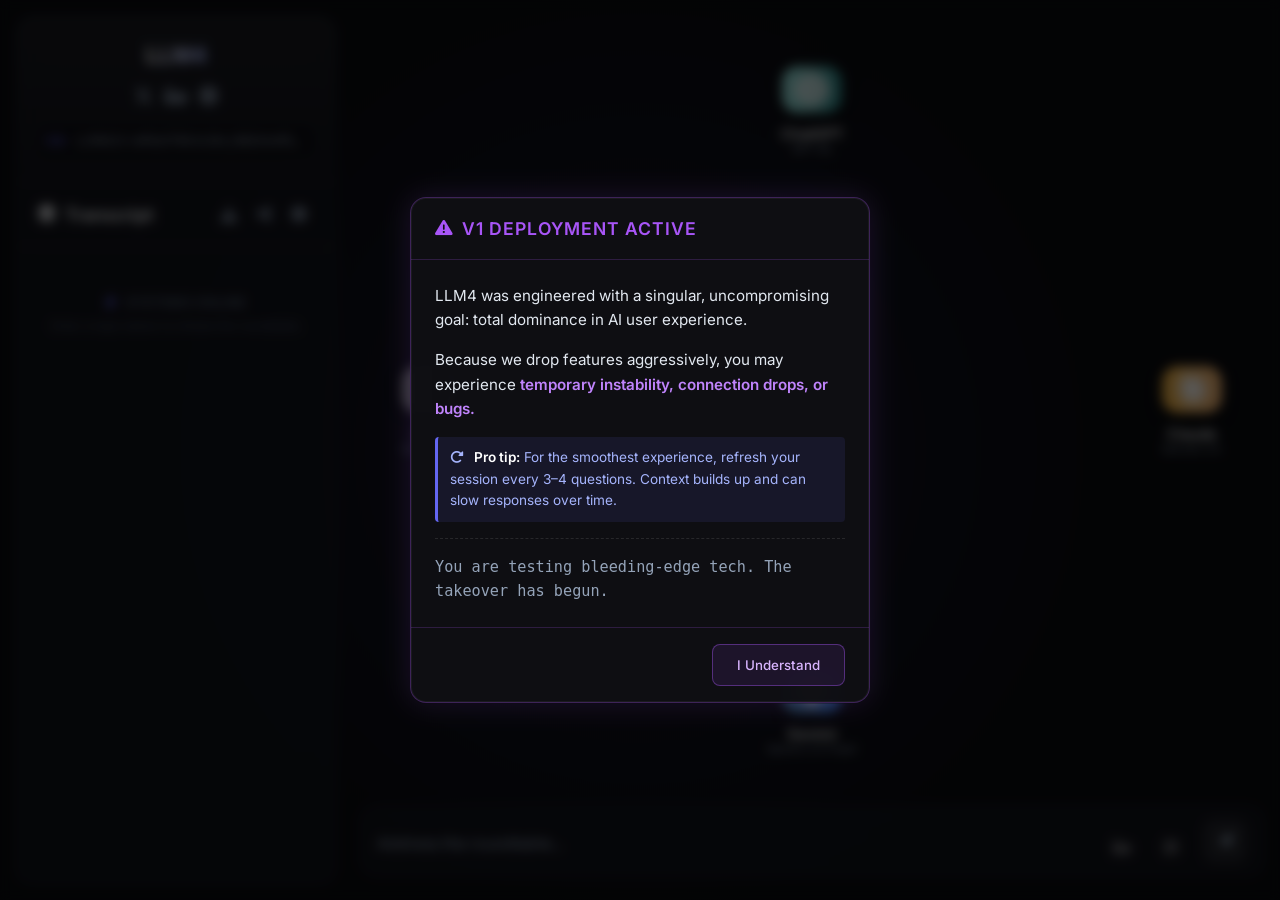
==== commit d23a4bf0: "feat(ui): add session refresh tip to V1 deployment warning modal" ====
--- a/app.html
+++ b/app.html
@@ -29,6 +29,10 @@
                 <p>LLM4 was engineered with a singular, uncompromising goal: total dominance in AI user experience.</p>
                 <p>Because we drop features aggressively, you may experience <strong>temporary instability, connection
                         drops, or bugs.</strong></p>
+                <p style="background: rgba(99,102,241,0.1); border-left: 3px solid #6366f1; padding: 0.6rem 0.75rem; border-radius: 4px; font-size: 0.85rem; color: #a5b4fc;">
+                    <i class="fa-solid fa-rotate-right" style="margin-right: 6px;"></i>
+                    <strong style="color:#fff;">Pro tip:</strong> For the smoothest experience, refresh your session every 3–4 questions. Context builds up and can slow responses over time.
+                </p>
                 <p class="takeover-text">You are testing bleeding-edge tech. The takeover has begun.</p>
             </div>
             <div class="modal-footer warning-footer">
@@ -347,7 +351,7 @@
 
     <script src="https://cdn.jsdelivr.net/npm/marked@12/marked.min.js"></script>
     <script src="https://cdn.jsdelivr.net/npm/dompurify@3/dist/purify.min.js"></script>
-    <script src="script.js?v=5.24"></script>
+    <script src="script.js?v=5.25"></script>
 </body>
 
 </html>
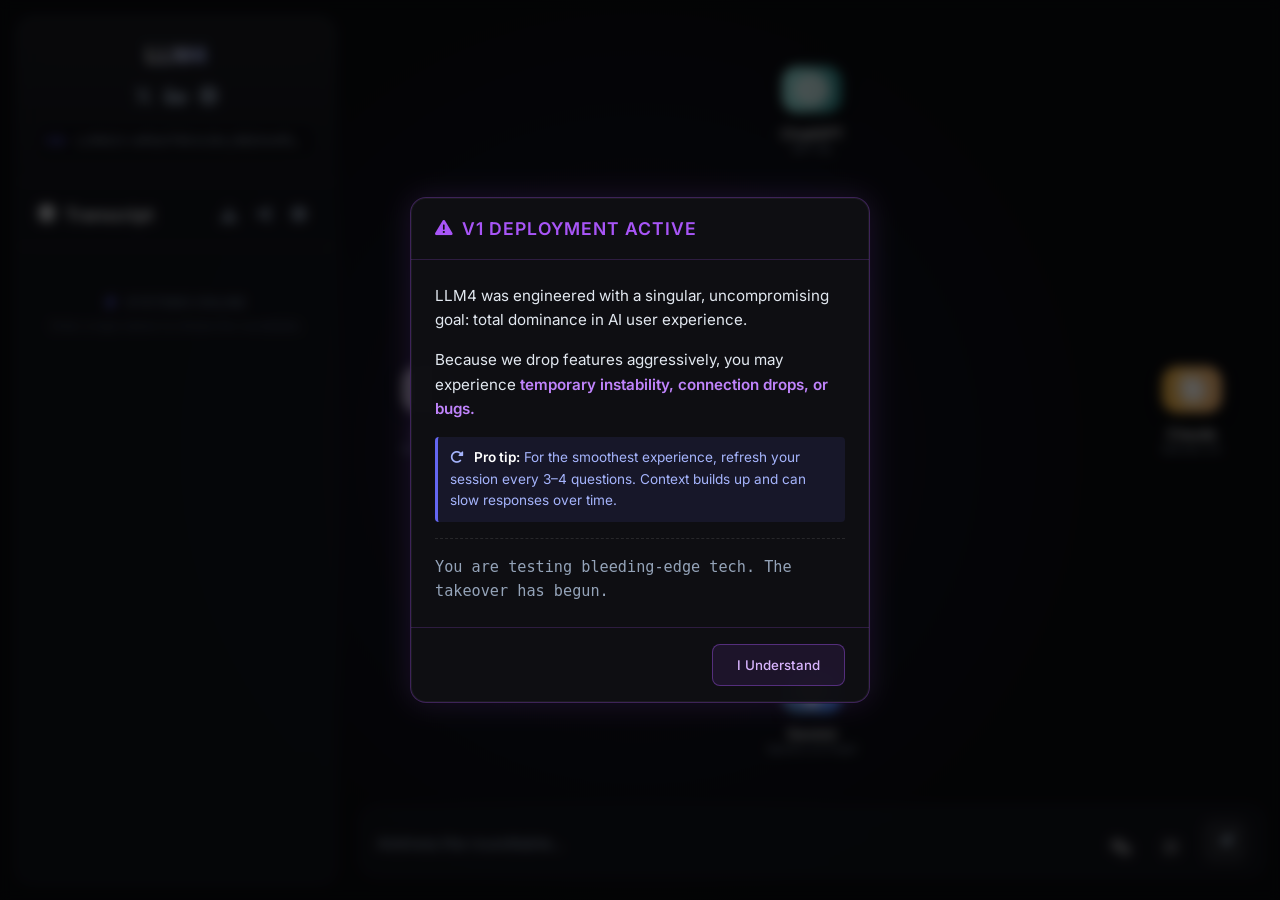
==== commit bd3ef5f4: "fix(ui): set Normal Chat as the default Oracle mode on initial load" ====
--- a/app.html
+++ b/app.html
@@ -229,16 +229,16 @@
                     </button>
                     <!-- Oracle Mode Selector -->
                     <div class="oracle-container" style="position: relative;">
-                        <button id="oracle-btn" class="icon-btn input-icon-btn" title="Oracle Mode: Pump.fun (CA)">
-                            <i class="fa-solid fa-pills" id="oracle-icon"></i>
+                        <button id="oracle-btn" class="icon-btn input-icon-btn" title="Oracle (click to switch mode)">
+                            <i class="fa-solid fa-comments" id="oracle-icon"></i>
                         </button>
                         <!-- Oracle Dropdown Menu -->
                         <div id="oracle-menu" class="oracle-menu" style="display: none; position: absolute; bottom: 100%; right: 0; background: var(--panel-bg); backdrop-filter: blur(16px); border: 1px solid var(--panel-border); border-radius: 8px; padding: 0.5rem; flex-direction: column; gap: 0.25rem; min-width: 160px; z-index: 100;">
-                            <button class="oracle-option" data-mode="normal" style="background: transparent; border: none; color: var(--text-secondary); text-align: left; padding: 0.5rem; border-radius: 4px; cursor: pointer; display: flex; align-items: center; gap: 0.5rem; transition: background 0.2s;">
+                            <button class="oracle-option active" data-mode="normal" style="background: transparent; border: none; color: var(--text-primary); text-align: left; padding: 0.5rem; border-radius: 4px; cursor: pointer; display: flex; align-items: center; gap: 0.5rem; transition: background 0.2s;">
                                 <i class="fa-solid fa-comments"></i> Normal Chat
                             </button>
                             <div style="border-top: 1px solid var(--panel-border); margin: 0.2rem 0;"></div>
-                            <button class="oracle-option active" data-mode="pump" style="background: transparent; border: none; color: var(--text-primary); text-align: left; padding: 0.5rem; border-radius: 4px; cursor: pointer; display: flex; align-items: center; gap: 0.5rem; transition: background 0.2s;">
+                            <button class="oracle-option" data-mode="pump" style="background: transparent; border: none; color: var(--text-secondary); text-align: left; padding: 0.5rem; border-radius: 4px; cursor: pointer; display: flex; align-items: center; gap: 0.5rem; transition: background 0.2s;">
                                 <i class="fa-solid fa-pills"></i> Pump.fun / Solana
                             </button>
                             <button class="oracle-option" data-mode="tradfi" style="background: transparent; border: none; color: var(--text-secondary); text-align: left; padding: 0.5rem; border-radius: 4px; cursor: pointer; display: flex; align-items: center; gap: 0.5rem; transition: background 0.2s;">
@@ -351,7 +351,7 @@
 
     <script src="https://cdn.jsdelivr.net/npm/marked@12/marked.min.js"></script>
     <script src="https://cdn.jsdelivr.net/npm/dompurify@3/dist/purify.min.js"></script>
-    <script src="script.js?v=5.25"></script>
+    <script src="script.js?v=5.28"></script>
 </body>
 
 </html>
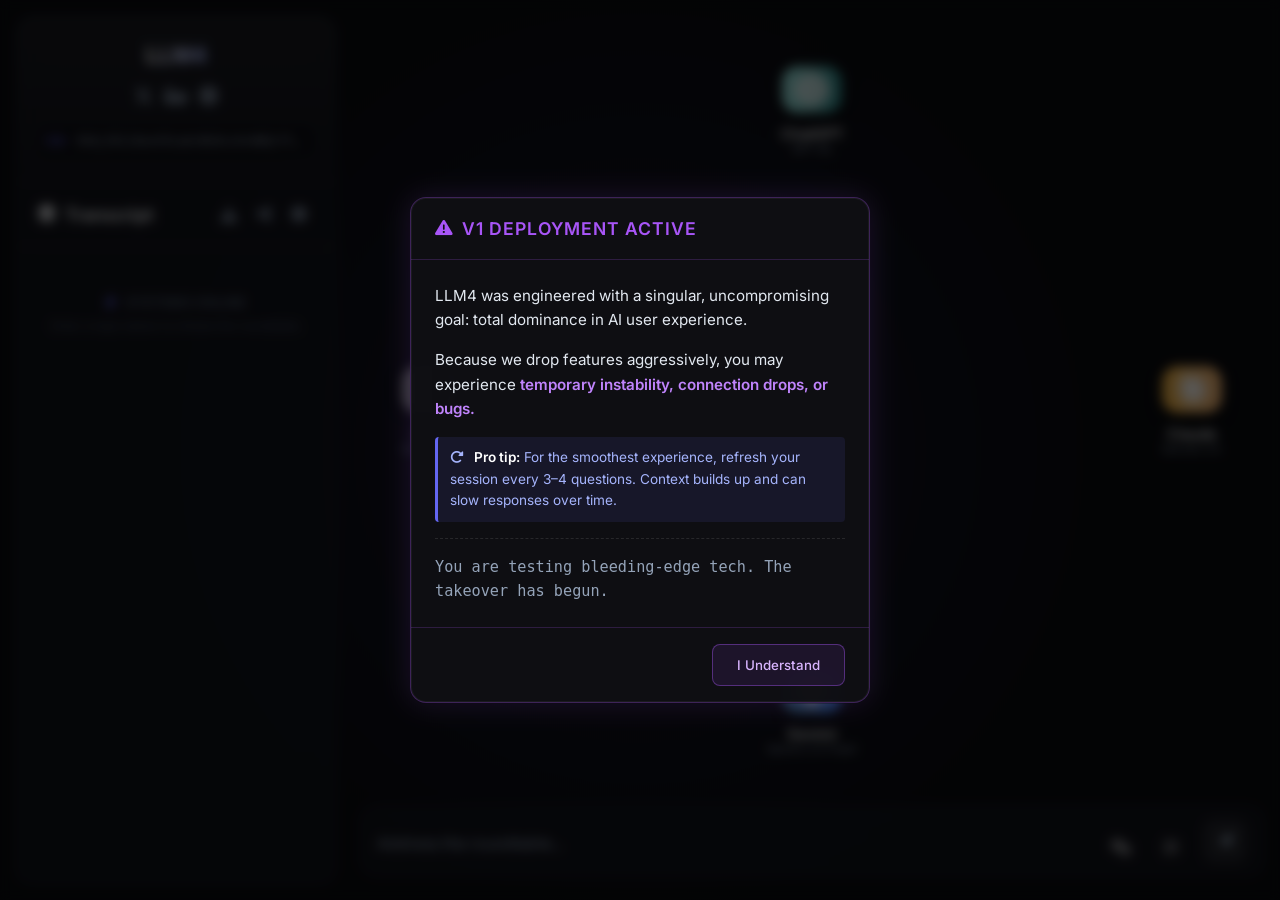
==== commit ac101bf1: "Update CA and Pump link for launch" ====
--- a/app.html
+++ b/app.html
@@ -53,12 +53,12 @@
                 <div class="social-links">
                     <a href="https://x.com/LLM4_app" target="_blank" title="X (Twitter)"><i
                             class="fa-brands fa-x-twitter"></i></a>
-                    <a href="https://pump.fun/coin/LLM4U1traM3m3T0k3n28xj9B2k4xM3m37T0k3n" target="_blank" title="Pump.fun"><i class="fa-solid fa-pills"></i></a>
+                    <a href="https://pump.fun/coin/9XAjJK2i8eeV9iwAcNUdnz4n4WQzYYyJoTSxfUiJpump" target="_blank" title="Pump.fun"><i class="fa-solid fa-pills"></i></a>
                     <a href="index.html" title="Website"><i class="fa-solid fa-globe"></i></a>
                 </div>
                 <div class="ca-container" id="ca-container">
                     <span class="ca-label">CA:</span>
-                    <span class="ca-address" id="ca-text">LLM4U1traM3m3T0k3n28xj9B2k4xM3m37T0k3n</span>
+                    <span class="ca-address" id="ca-text">9XAjJK2i8eeV9iwAcNUdnz4n4WQzYYyJoTSxfUiJpump</span>
                 </div>
             </div>
 
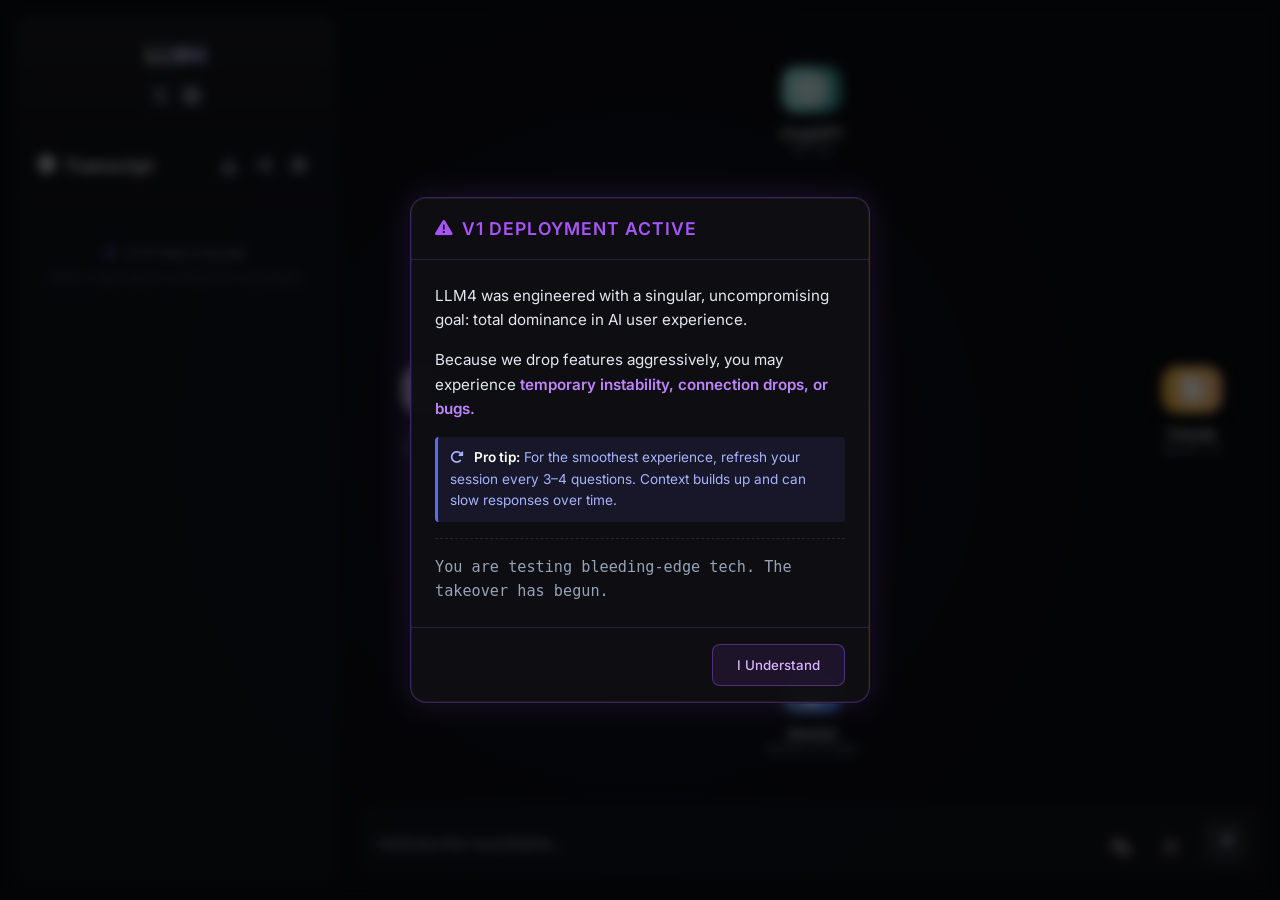
==== commit cff42da7: "Comment out CA and Pump.fun links" ====
--- a/app.html
+++ b/app.html
@@ -53,13 +53,13 @@
                 <div class="social-links">
                     <a href="https://x.com/LLM4_app" target="_blank" title="X (Twitter)"><i
                             class="fa-brands fa-x-twitter"></i></a>
-                    <a href="https://pump.fun/coin/9XAjJK2i8eeV9iwAcNUdnz4n4WQzYYyJoTSxfUiJpump" target="_blank" title="Pump.fun"><i class="fa-solid fa-pills"></i></a>
+                    <!-- <a href="https://pump.fun/coin/9XAjJK2i8eeV9iwAcNUdnz4n4WQzYYyJoTSxfUiJpump" target="_blank" title="Pump.fun"><i class="fa-solid fa-pills"></i></a> -->
                     <a href="index.html" title="Website"><i class="fa-solid fa-globe"></i></a>
                 </div>
-                <div class="ca-container" id="ca-container">
+                <!-- <div class="ca-container" id="ca-container">
                     <span class="ca-label">CA:</span>
                     <span class="ca-address" id="ca-text">9XAjJK2i8eeV9iwAcNUdnz4n4WQzYYyJoTSxfUiJpump</span>
-                </div>
+                </div> -->
             </div>
 
             <div class="sidebar-header">
